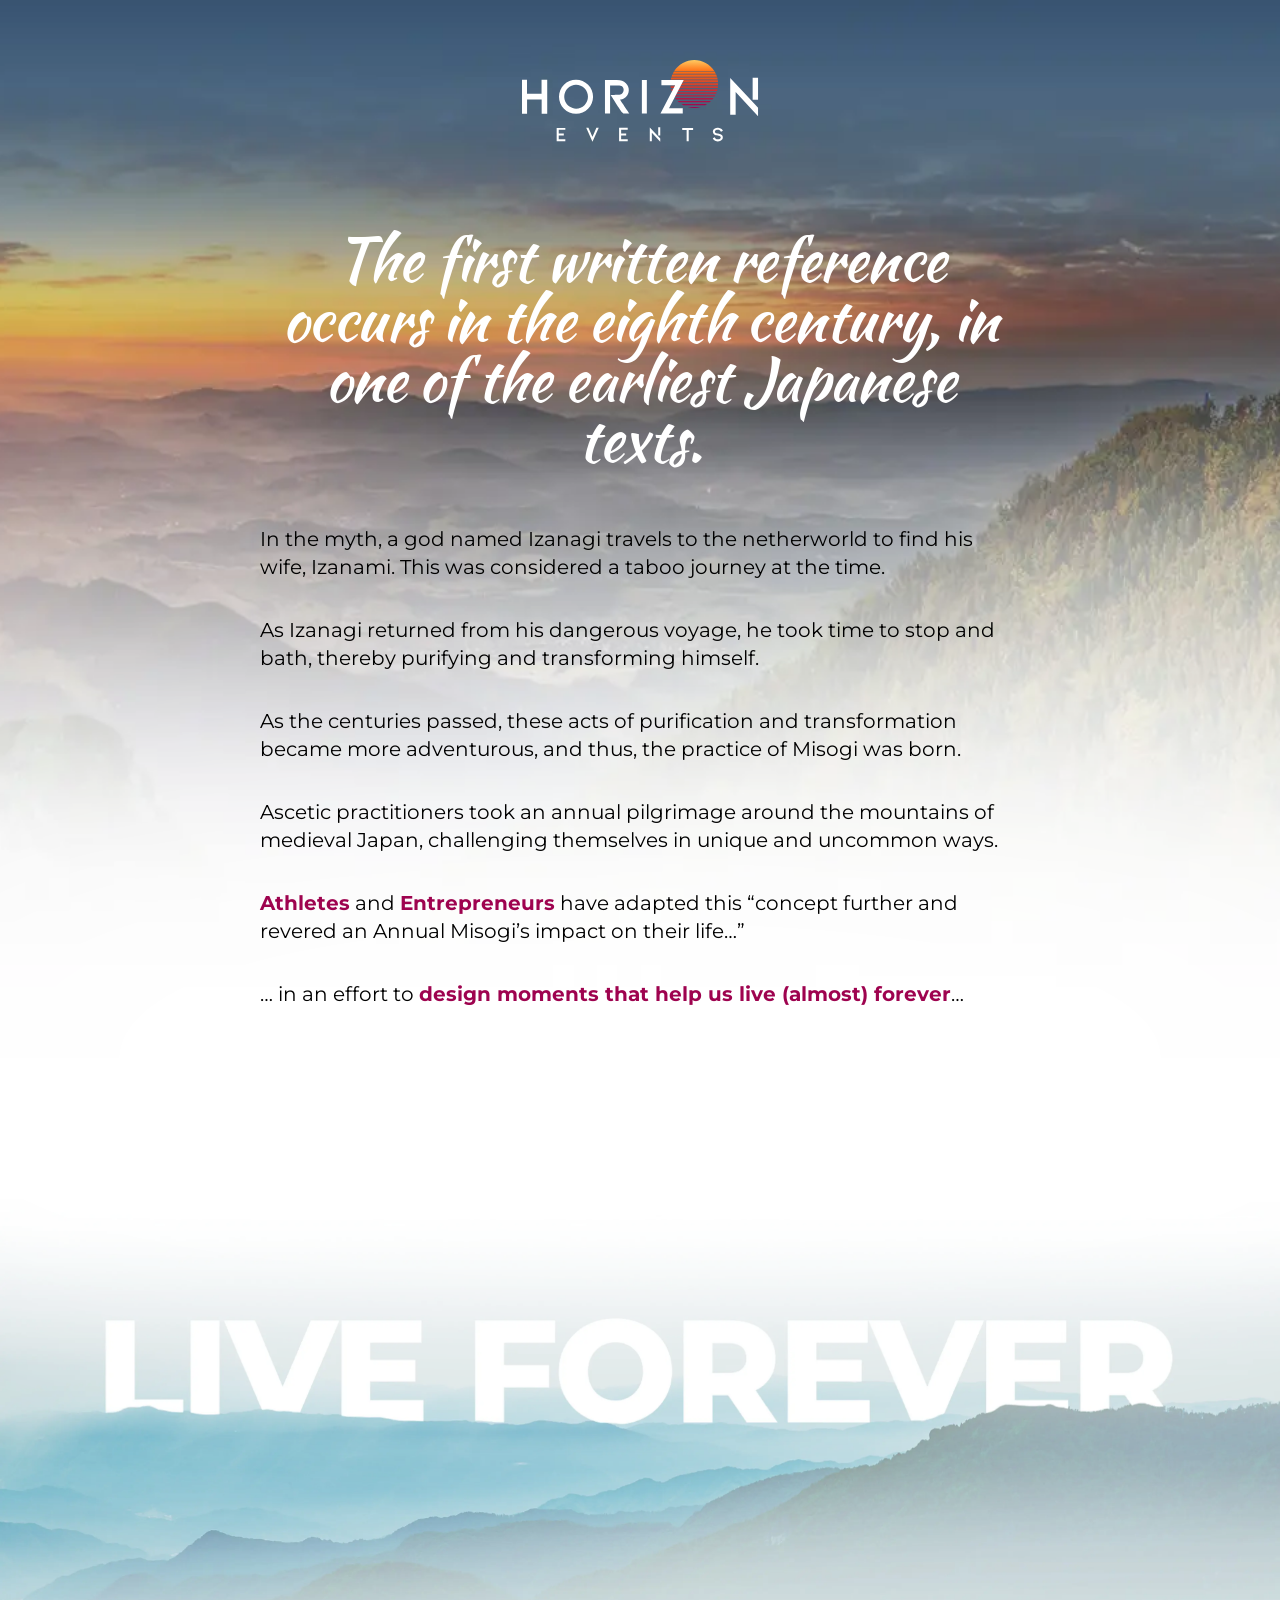
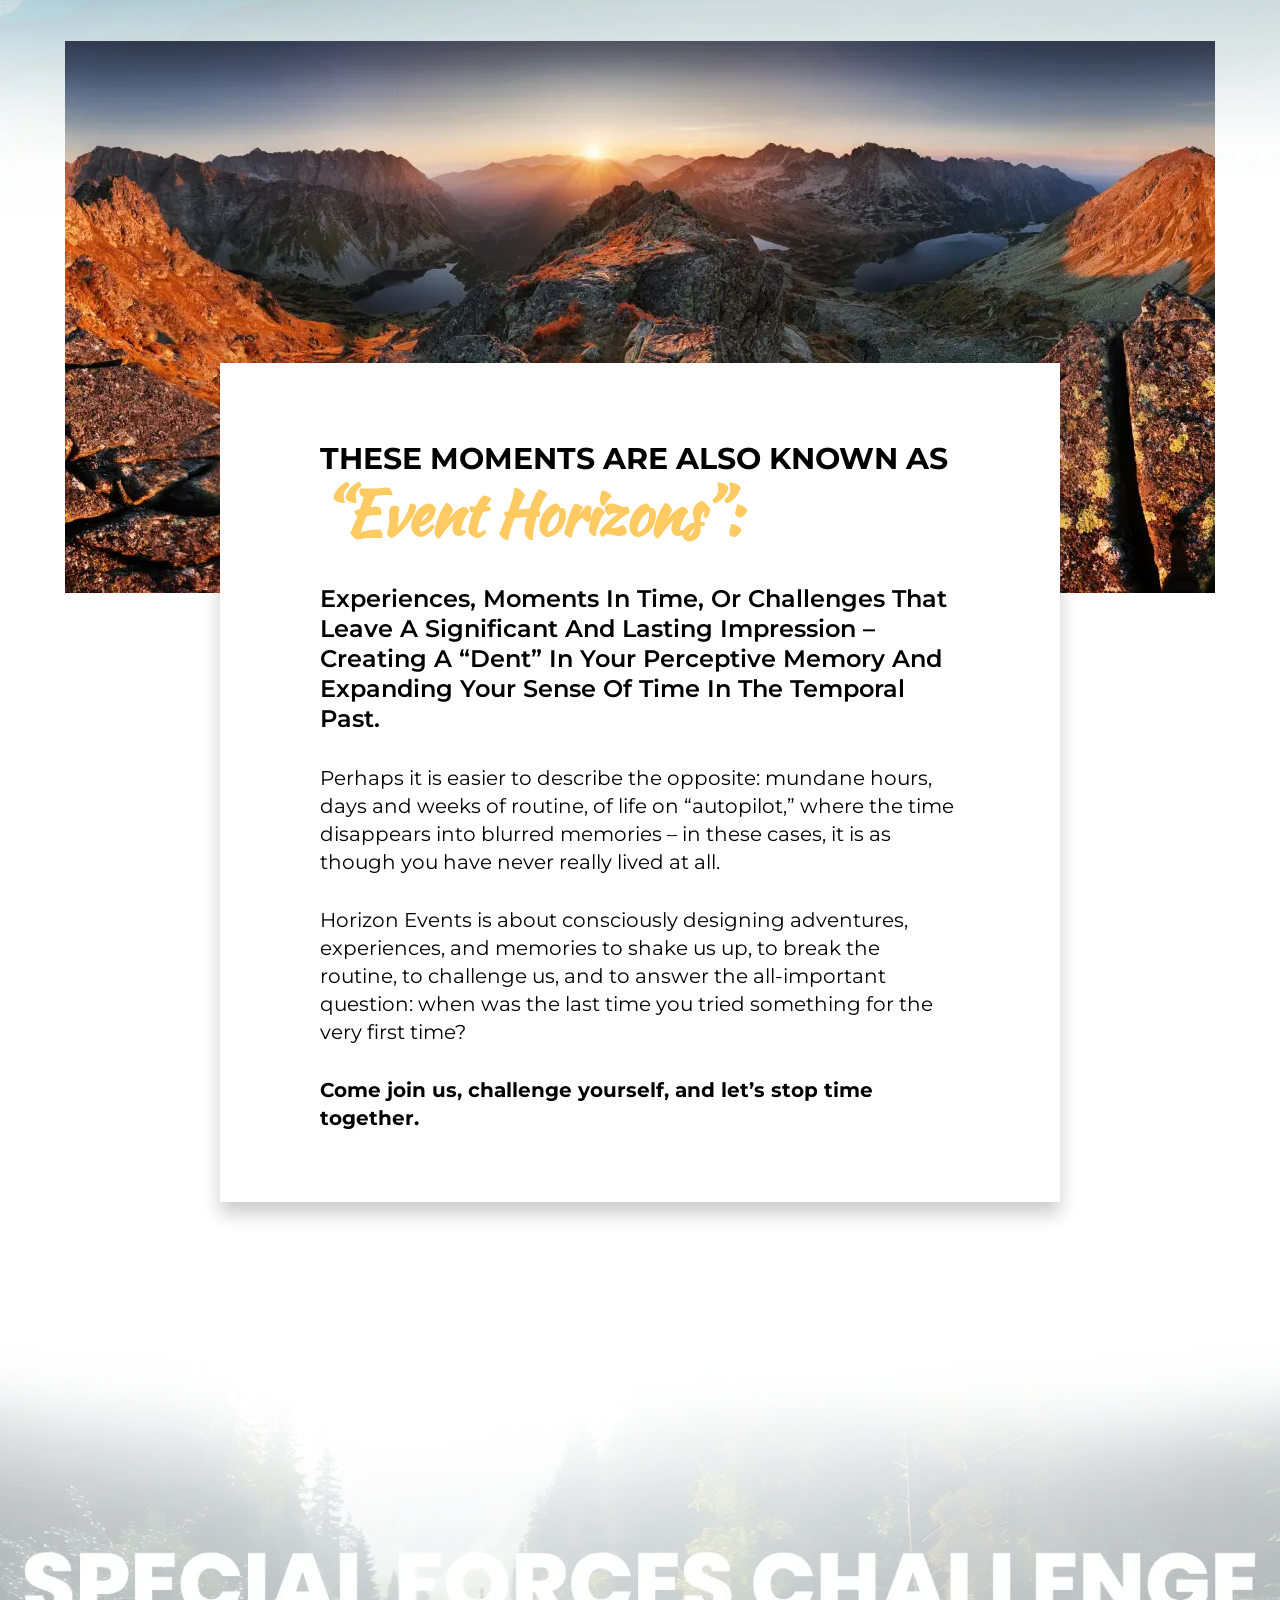
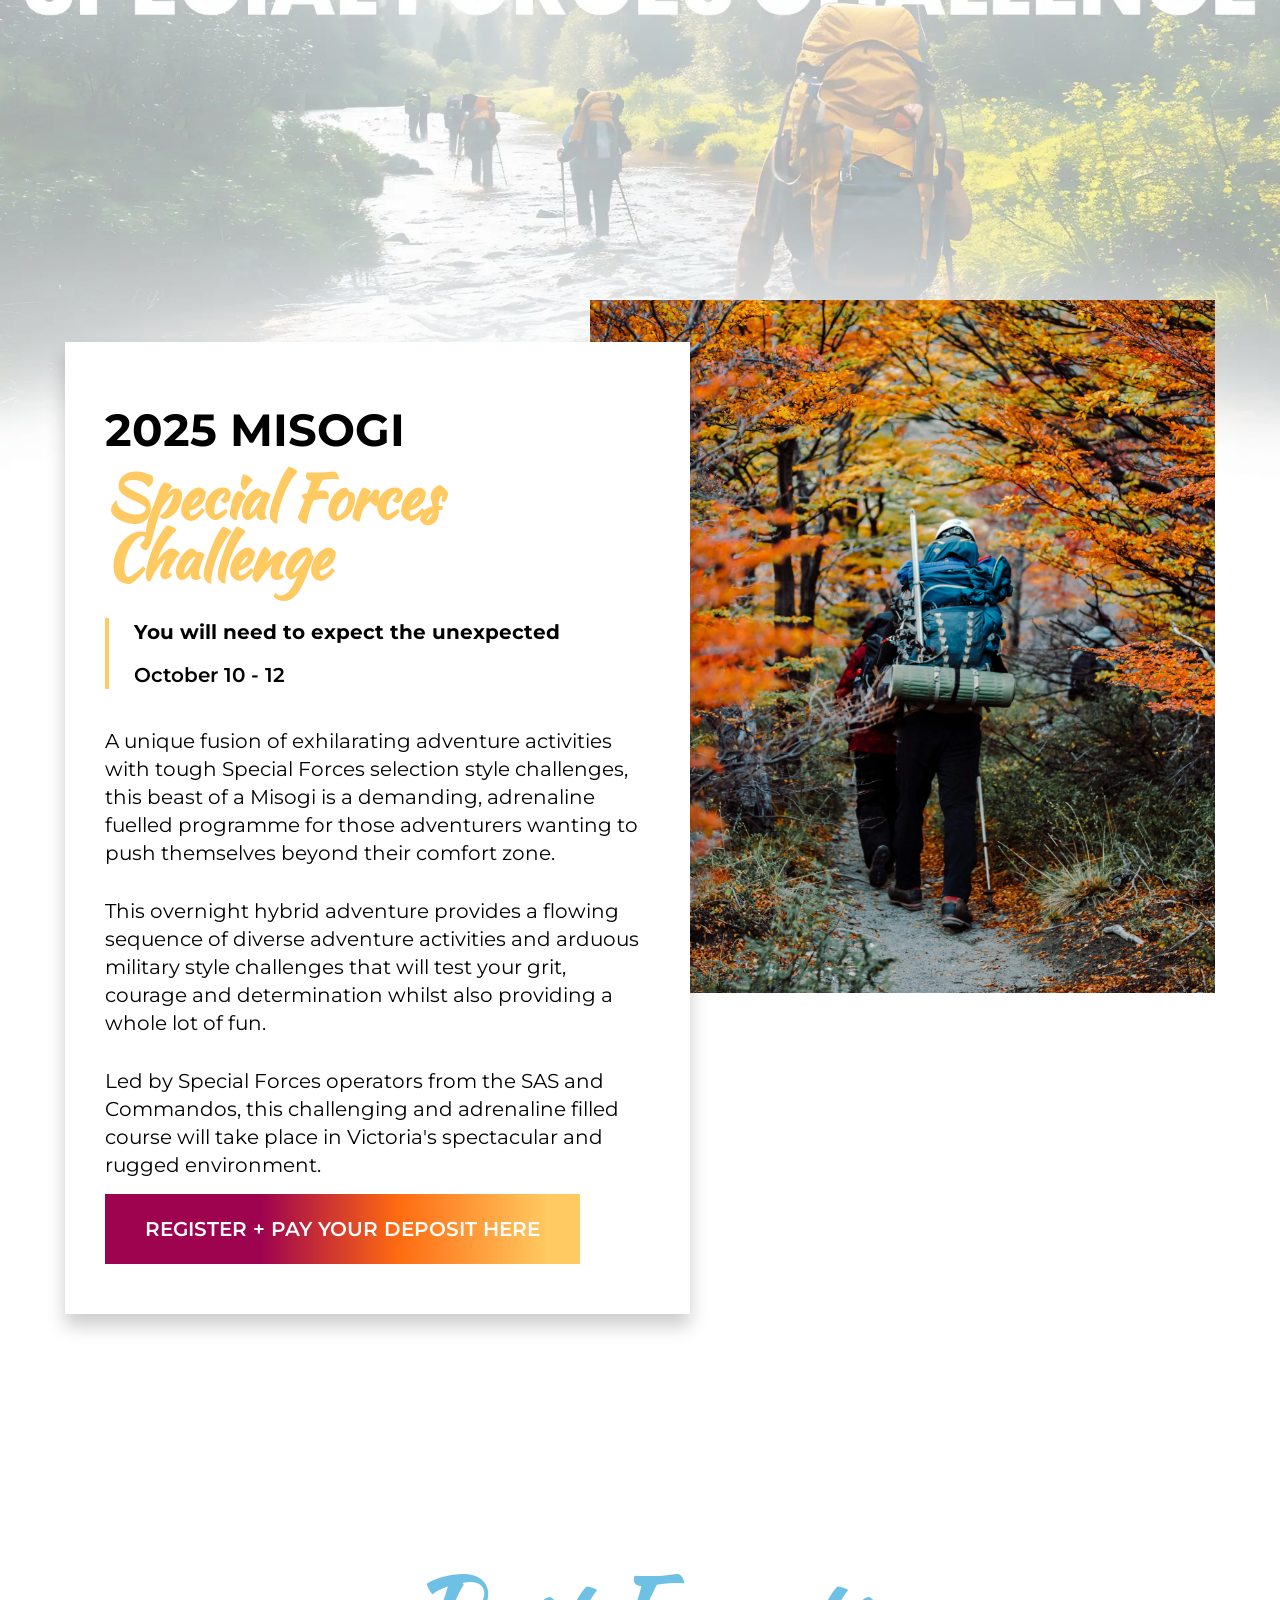
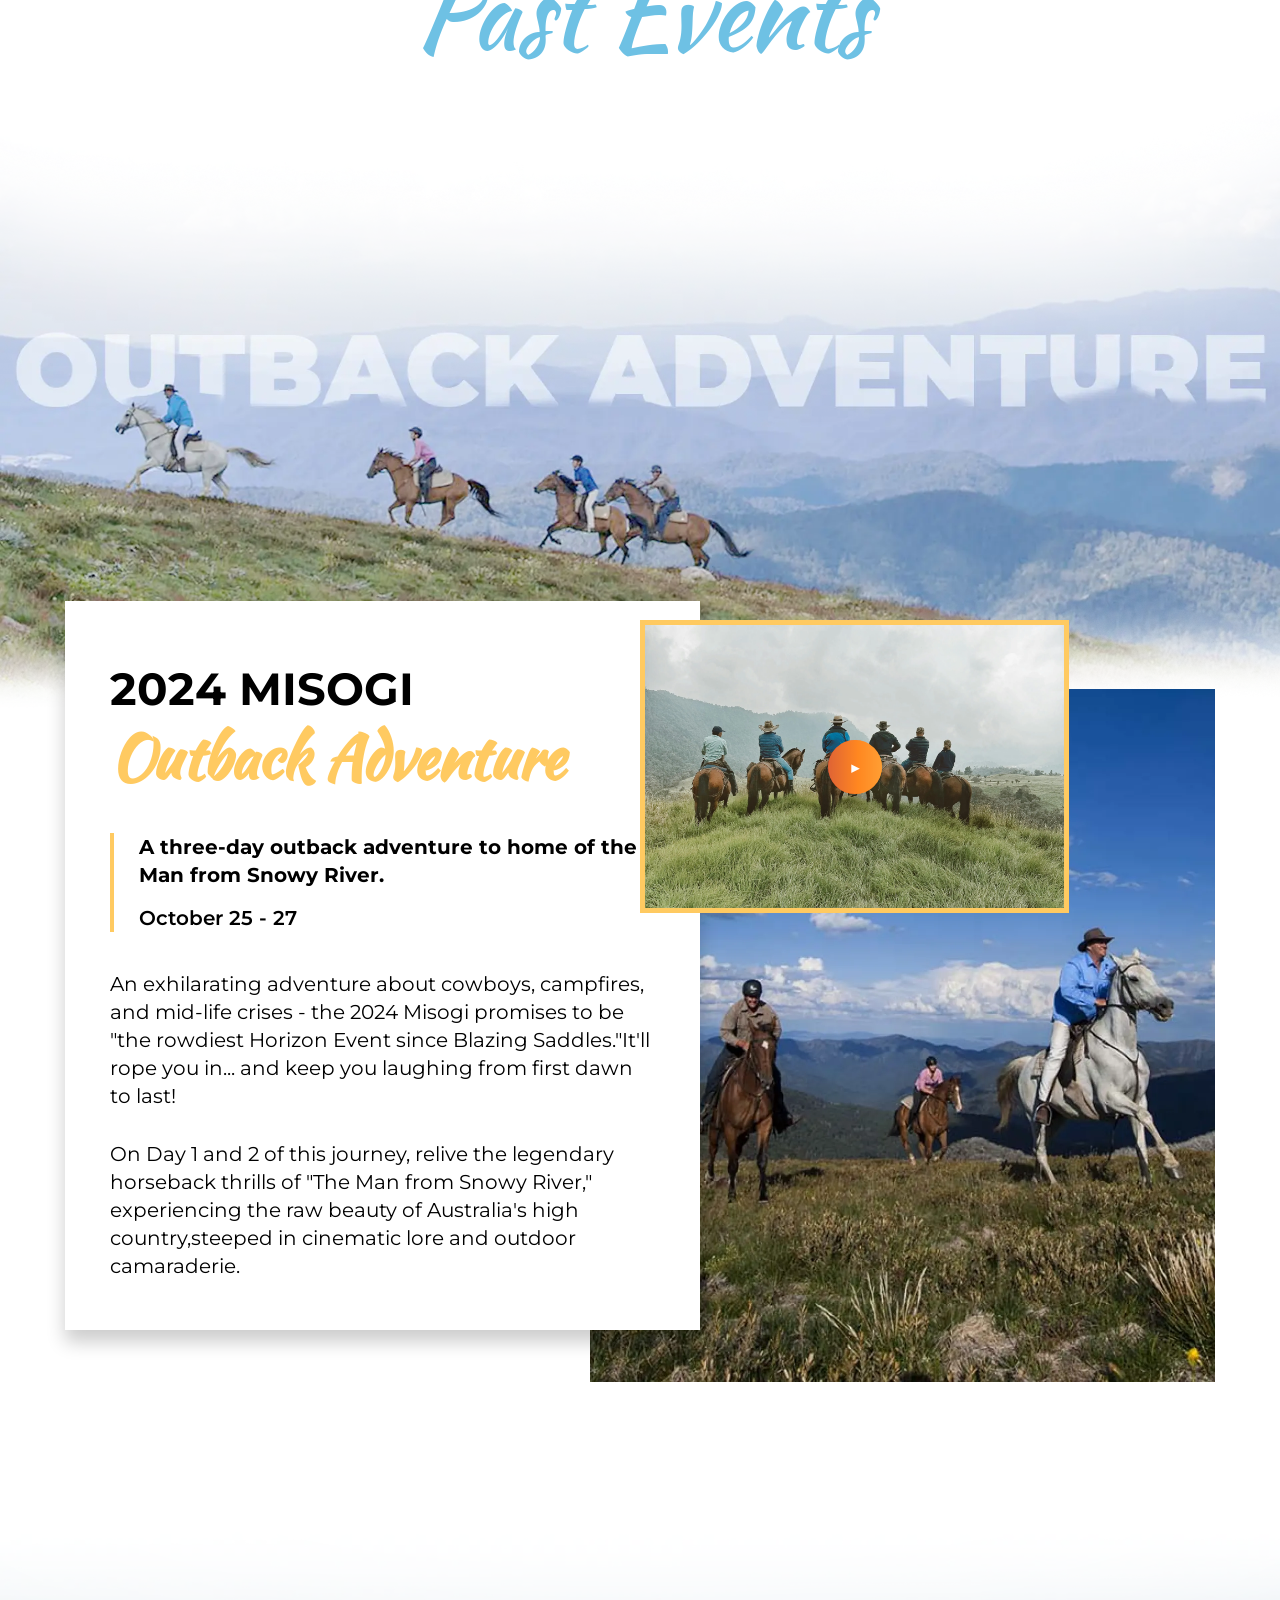
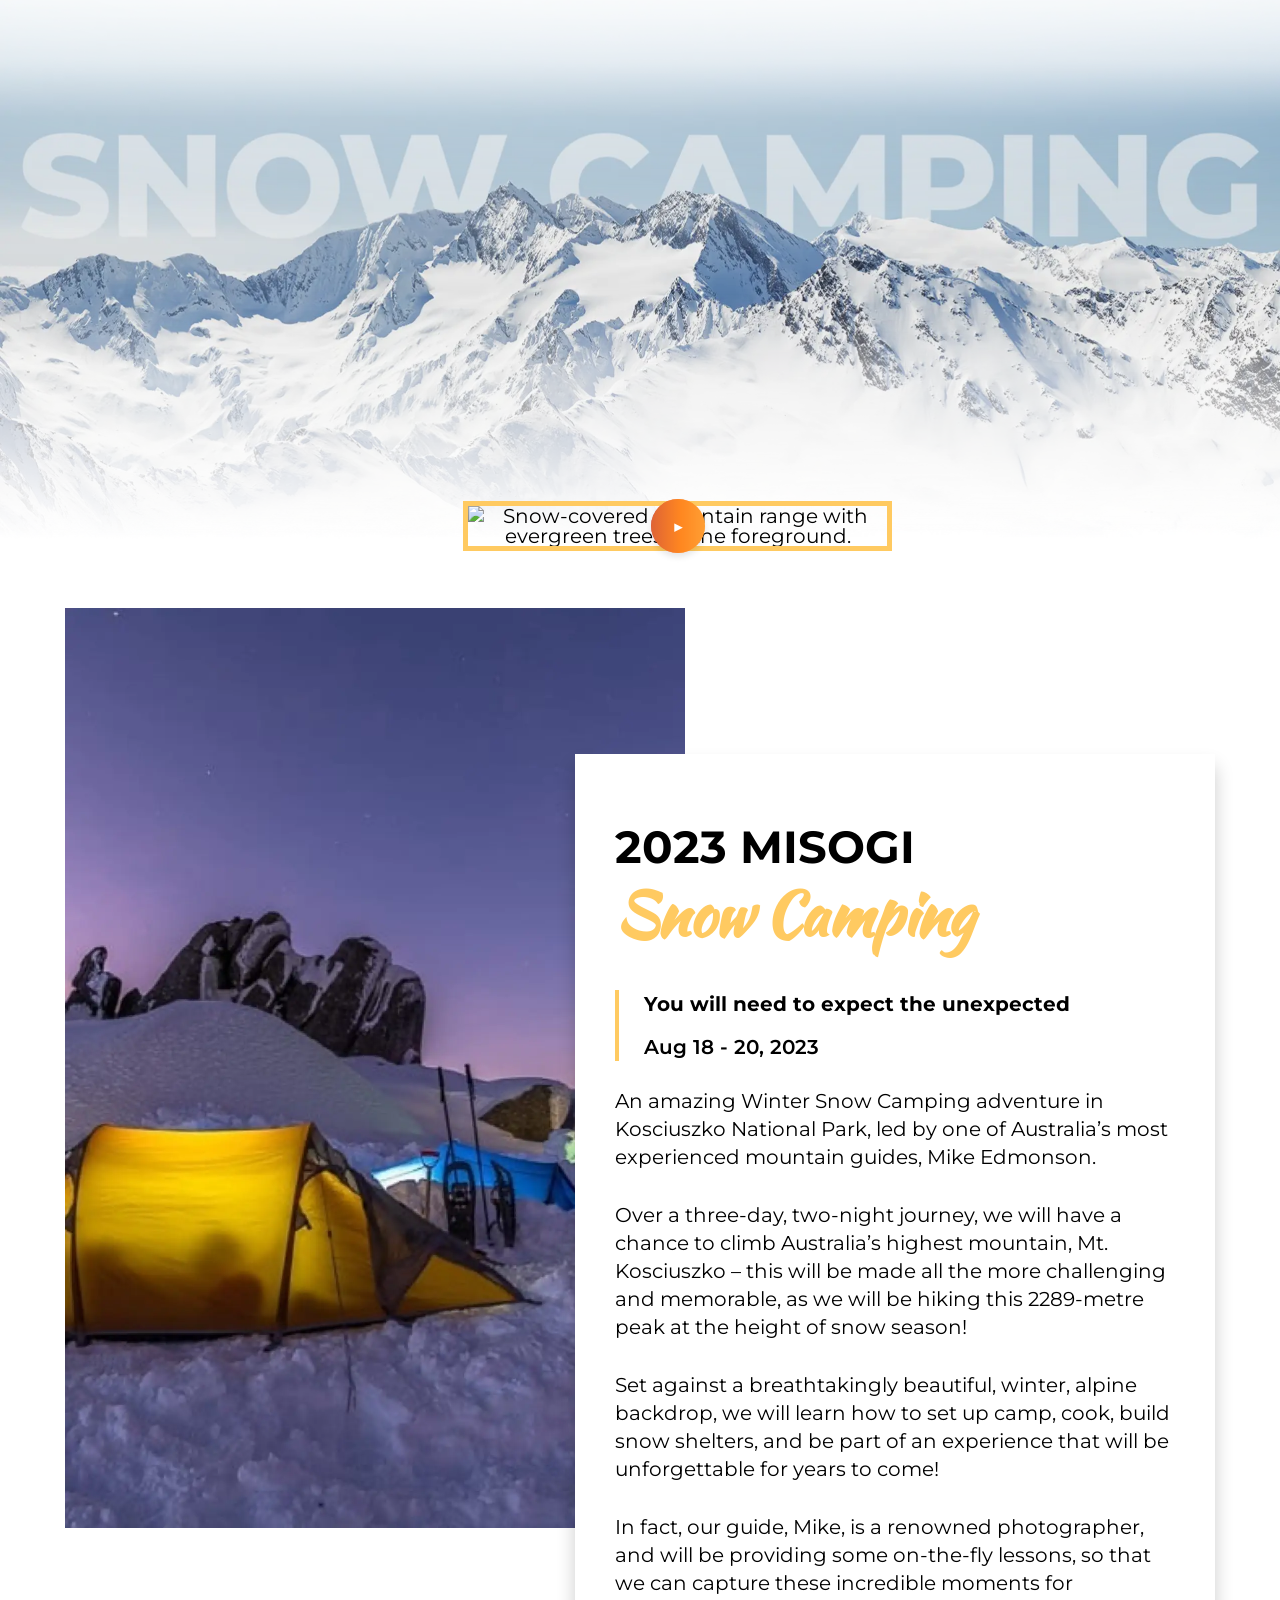
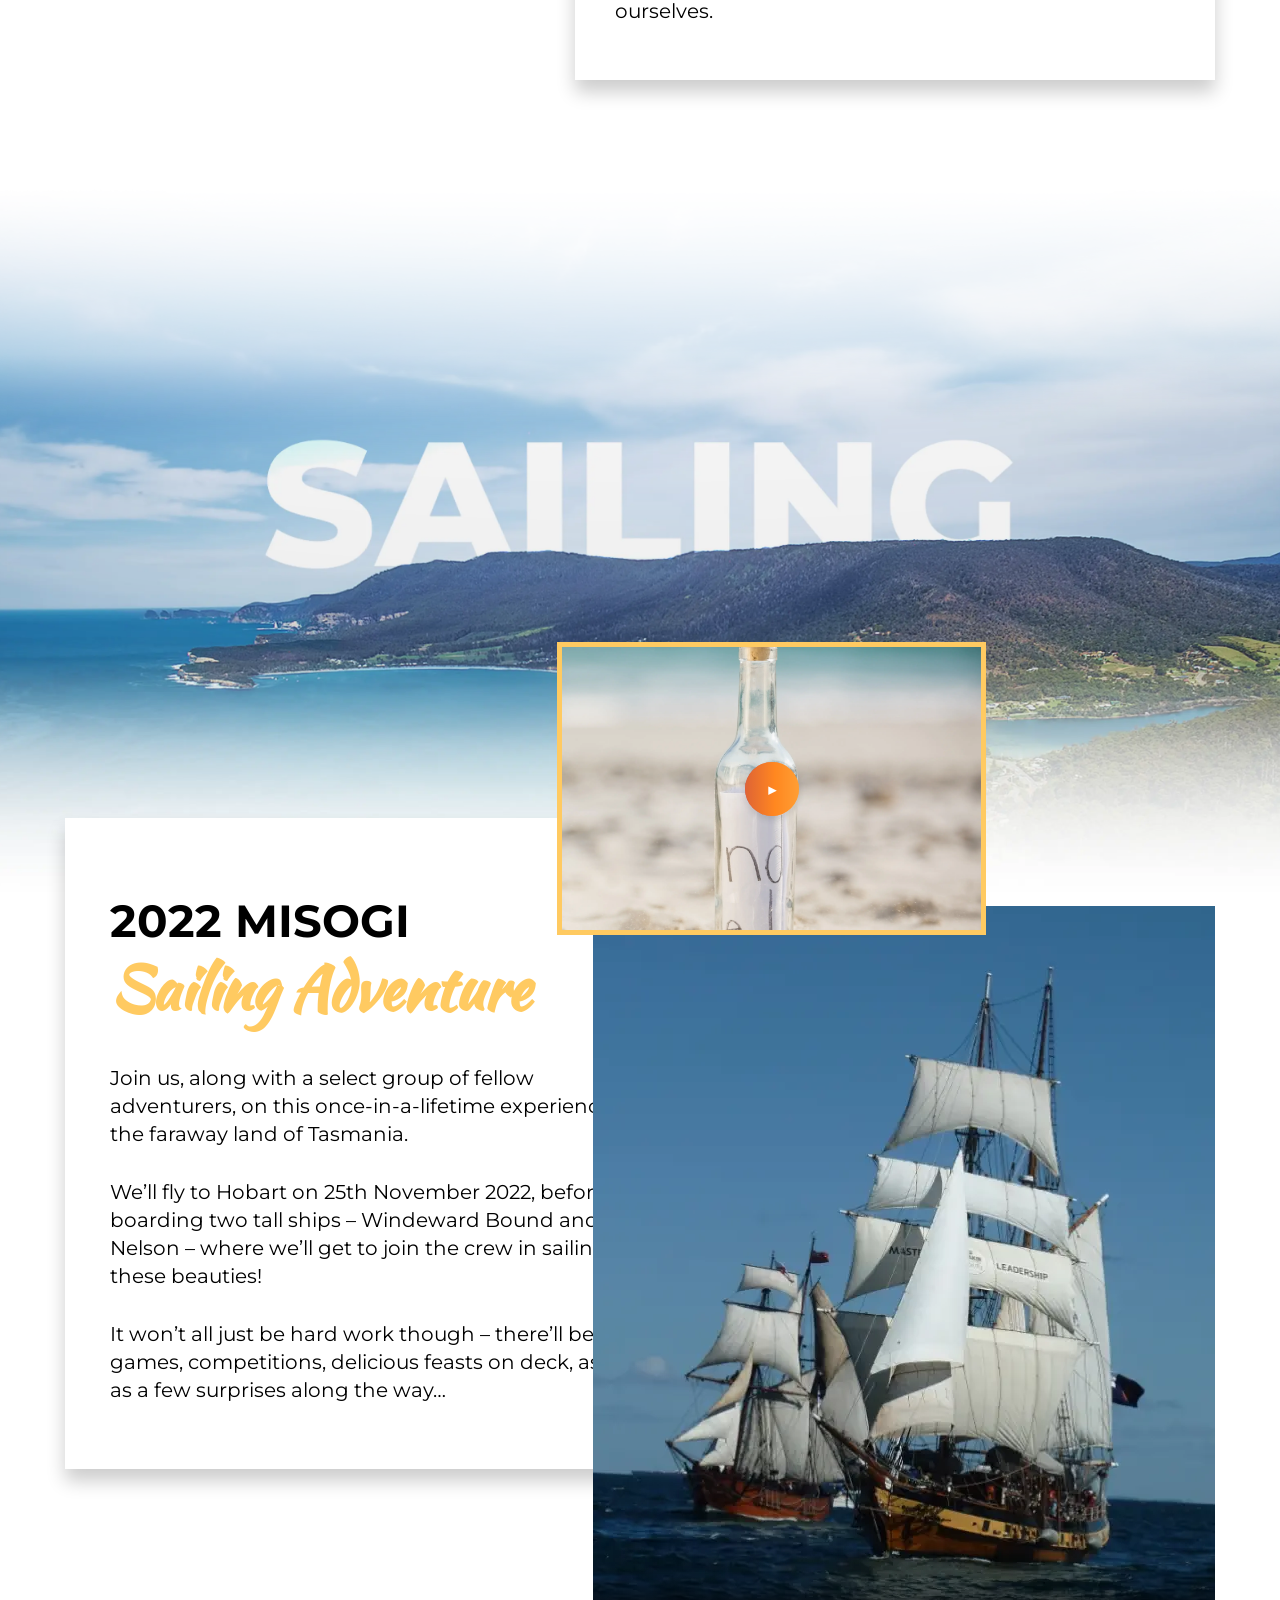
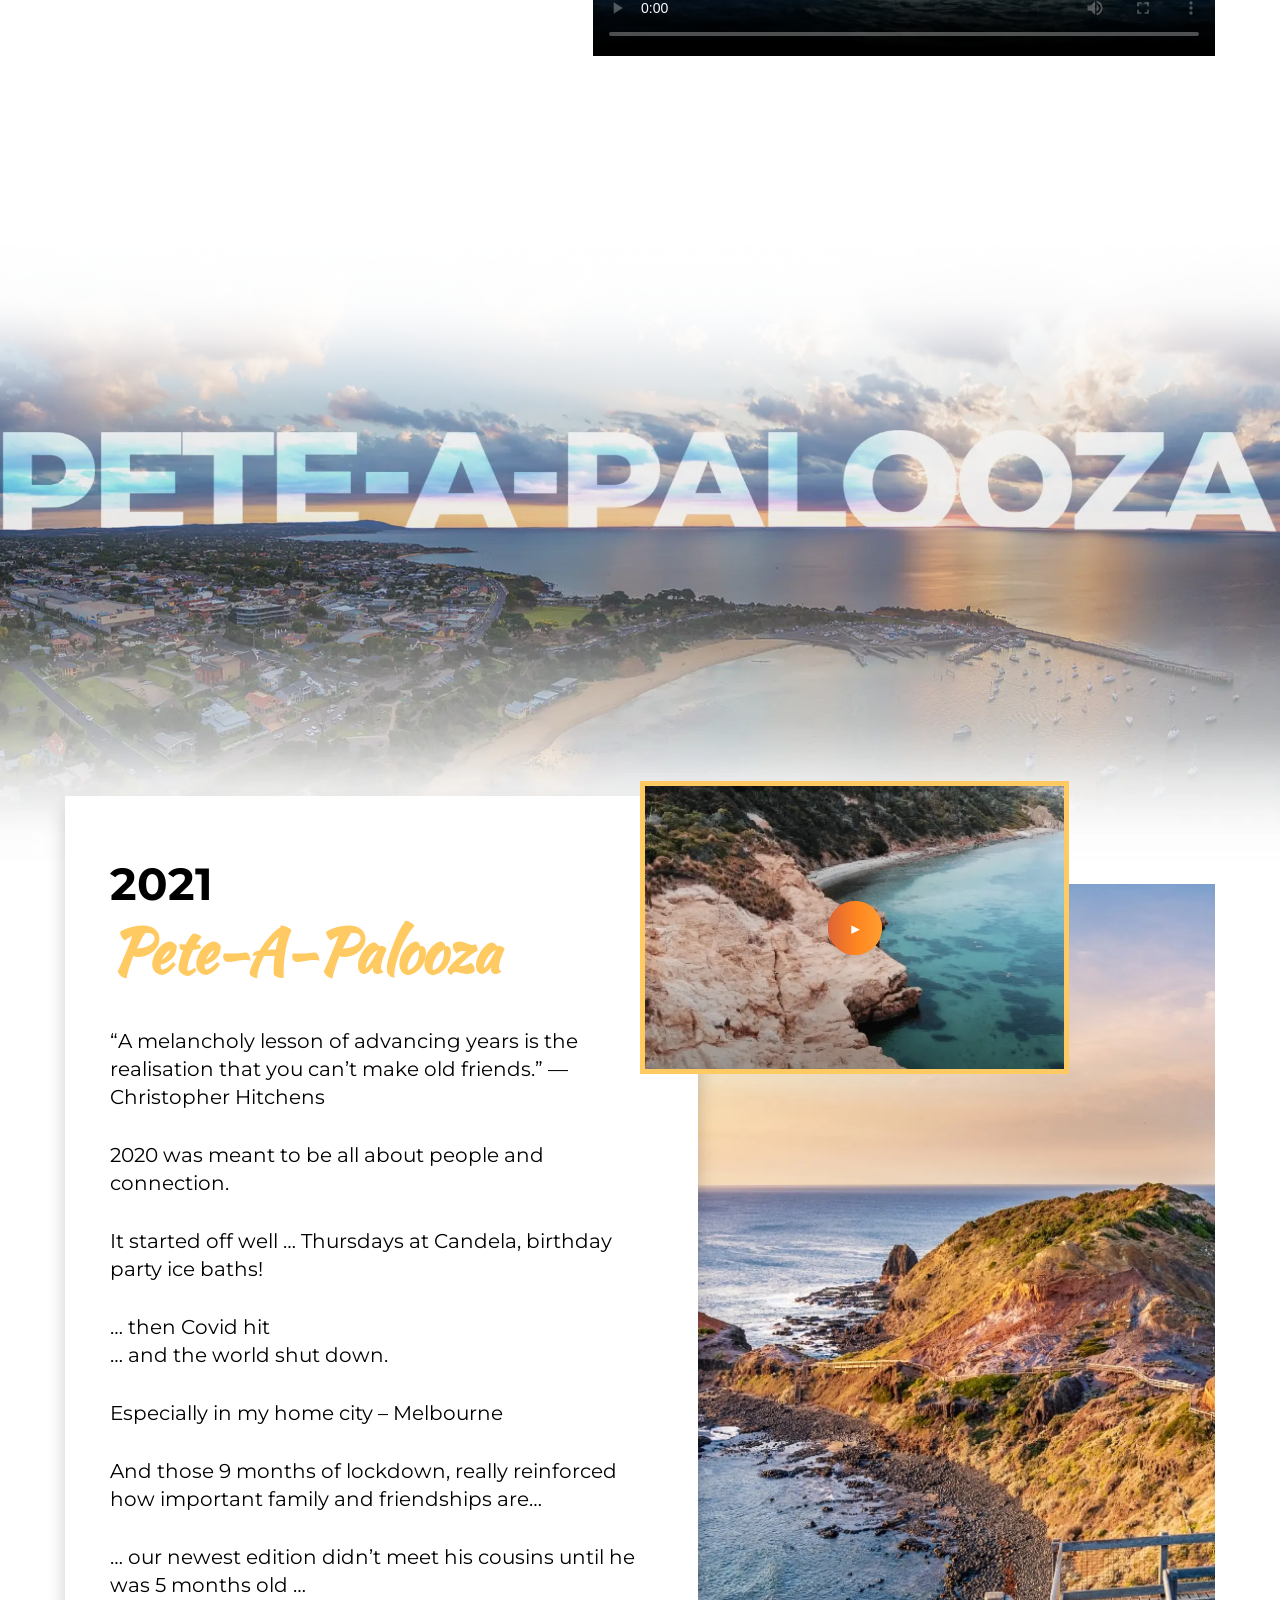
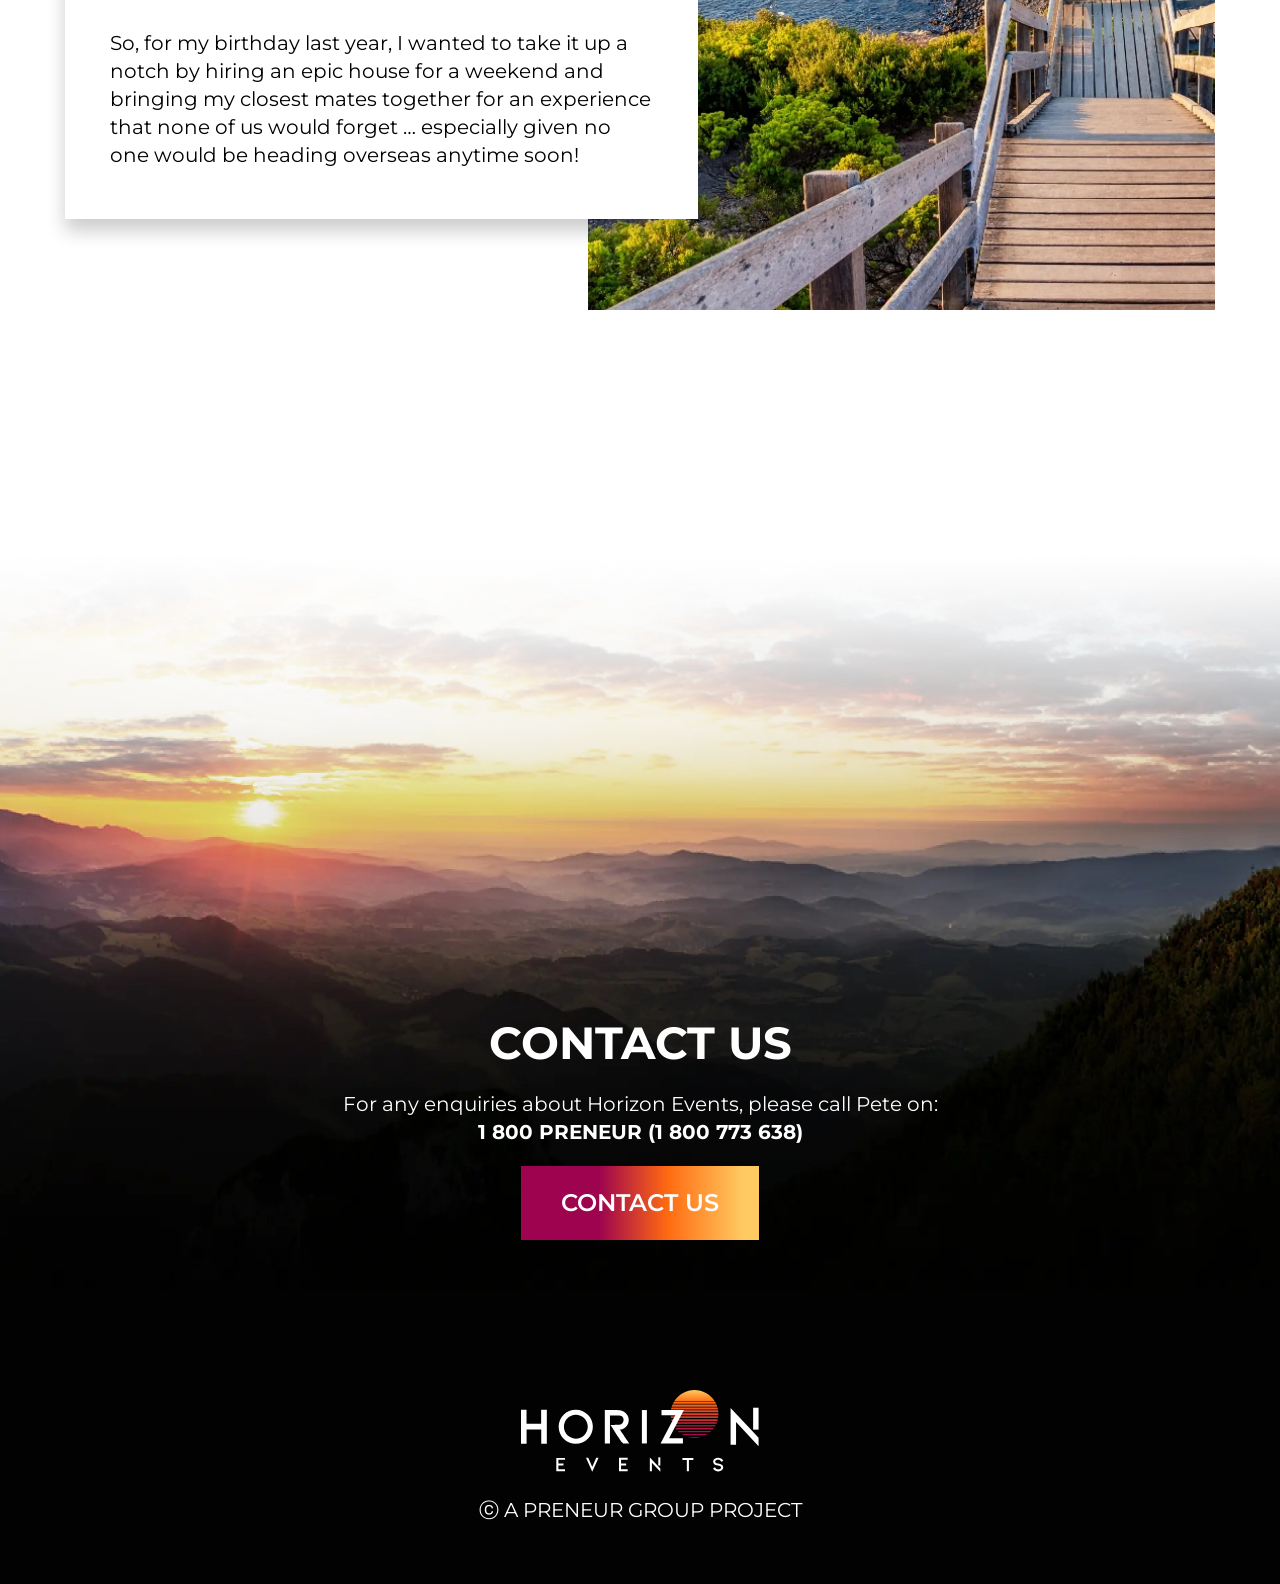
==== index.html @ 4ab5a7ee "Add files via upload" ====
<!DOCTYPE html>
<html lang="en">

<head>
	<title>Horizon Events | Preneur Group</title>
	<meta charset="UTF-8">
	<meta name="format-detection" content="telephone=no">
	<link rel="stylesheet" href="css/style.min.css?_v=20250105155809">
	<meta property="og:title" content="Horizon Events | Preneur Group">
	<meta property="og:description" content="Horizon Events | Preneur Group">
	<!-- <meta property="og:image" content="https://example.com/path-to-image.webp"> -->
	<!-- <meta property="og:url" content="https://example.com"> -->
	<meta property="og:type" content="website">
	<meta name="viewport" content="width=device-width, initial-scale=1.0">
</head>

<body>
	<div class="wrapper">
		<header class="header">
			<div class="header__container">
				<a href="#" class="header__logo logo" aria-label="Company Logotype"><img src="img/logo.svg" alt="Logo of Horizon Events featuring a modern design, symbolizing innovation and connection in event management.
"></a>
			</div>
		</header>
		<div id="video" aria-hidden="true" class="popup">
			<div class="popup__wrapper">
				<div class="popup__content">
					<button data-close type="button" class="popup__close">
						<svg width="23" height="23" viewBox="0 0 23 23" fill="none" xmlns="http://www.w3.org/2000/svg">
							<path opacity="0.850056" d="M1.73333 1.48883L21.5469 21.0288" stroke="#979797" stroke-linecap="square" />
							<path opacity="0.850056" d="M21.2667 1.48883L1.45309 21.0288" stroke="#979797" stroke-linecap="square" />
						</svg>
					</button>
					<div data-youtube-place class="popup__text">
					</div>
				</div>
			</div>
		</div>
		<main class="page">
			<section class="page__hero hero">
				<div class="hero__container">
					<h1 class="hero__title">The first written reference occurs in the eighth century, in one of the earliest Japanese texts.</h1>
					<div class="hero__text">
						<p>In the myth, a god named Izanagi travels to the netherworld to find his wife, Izanami. This was considered a taboo journey at the time.</p>
						<p>As Izanagi returned from his dangerous voyage, he took time to stop and bath, thereby purifying and transforming himself.</p>
						<p>As the centuries passed, these acts of purification and transformation became more adventurous, and thus, the practice of Misogi was born.</p>
						<p>Ascetic practitioners took an annual pilgrimage around the mountains of medieval Japan, challenging themselves in unique and uncommon ways.</p>
						<p><a href="https://www.outsideonline.com/health/training-performance/one-day-year-fitness-plan/" target="_blank">Athletes</a> and <a href="https://www.tiktok.com/@jesseitzler/video/6914006934198783237" target="_blank">Entrepreneurs</a> have adapted this “concept further and revered an Annual Misogi’s impact on their life…”</p>
						<p>… in an effort to <a href="https://www.youtube.com/watch?v=kNhyOYv2ejw" target="_blank">design moments that help us live (almost) forever</a>…</p>
					</div>
				</div>
			</section>
			<section class="page__live-forever live-forever">
				<div class="live-forever__bg">
					<img src="img/live_forever/live_forever_bg.webp" alt="An artistic representation, symbolizing eternal life and timelessness.">
				</div>
				<div class="live-forever__container">
					<div class="live-forever__img">
						<img src="img/live_forever/live_forever_img.webp" alt="A panoramic view of the sun rising over majestic mountains, casting warm hues across the landscape.">
					</div>
					<div class="live-forever__content">
						<h2 class="live-forever__title title">These moments are also known as <span>“Event Horizons”:</span></h2>
						<h3 class="live-forever__subtitle subtitle">Experiences, Moments In Time, Or Challenges That Leave A Significant And Lasting Impression – Creating A “Dent” In Your Perceptive Memory And Expanding Your Sense Of Time In The Temporal Past. </h3>
						<div class="live-forever__text text">
							<p>Perhaps it is easier to describe the opposite: mundane hours, days and weeks of routine, of life on “autopilot,” where the time disappears into blurred memories – in these cases, it is as though you have never really lived at all.</p>
							<p>Horizon Events is about consciously designing adventures, experiences, and memories to shake us up, to break the routine, to challenge us, and to answer the all-important question: when was the last time you tried something for the very first time?</p>
							<p><strong>Come join us, challenge yourself, and let’s stop time together.</strong></p>
						</div>
					</div>
				</div>
			</section>
			<section class="page__forces-challenge forces-challenge">
				<div class="forces-challenge__bg">
					<img src="img/forces/forces_challenge_bg.webp" alt="A group of special forces soldiers engaged in a challenging training exercise.">
				</div>
				<div class="forces-challenge__container">
					<div class="forces-challenge__content">
						<h2 class="forces-challenge__title title title--big">2025 Misogi <span>Special Forces Challenge</span></h2>
						<div class="forces-challenge__info event-info">
							<div class="event-info__title"><strong>You will need to expect the unexpected</strong></div>
							<div class="event-info__data"><time datetime="2025-10-10">October 10 </time> - <time datetime="2025-10-12">12</time></div>
						</div>
						<div class="forces-challenge__text text">
							<p>A unique fusion of exhilarating adventure activities with tough Special Forces selection style challenges, this beast of a Misogi is a demanding, adrenaline fuelled programme for those adventurers wanting to push themselves beyond their comfort zone.</p>
							<p>This overnight hybrid adventure provides a flowing sequence of diverse adventure activities and arduous military style challenges that will test your grit, courage and determination whilst also providing a whole lot of fun.</p>
							<p>Led by Special Forces operators from the SAS and Commandos, this challenging and adrenaline filled course will take place in Victoria's spectacular and rugged environment.</p>
						</div>
						<a href="#" class="forces-challenge__button button">REGISTER + PAY YOUR DEPOSIT HERE</a>
					</div>
					<div class="forces-challenge__img">
						<img src="img/forces/forces_challenge_image.webp" alt="People stroll through a lush forest, each carrying a backpack.">
					</div>
				</div>
			</section>
			<h2 class="past-events-title">Past Events</h2>
			<section class="page__outback-adventure outback-adventure">
				<div class="outback-adventure__bg">
					<img src="img/outback/outback_adventure_bg.webp" alt="A breathtaking outback landscape showcasing rugged terrain.">
				</div>
				<div class="outback-adventure__container">
					<div class="outback-adventure__content">
						<div class="outback-adventure__title-body body-title">
							<h2 class="title title--big">2024 Misogi <span>Outback Adventure</span></h2>
						</div>
						<div class="outback-adventure__info event-info">
							<div class="event-info__title"><strong>A three-day outback adventure to home of the Man from Snowy River.</strong></div>
							<div class="event-info__data"><time datetime="2025-10-25">October 25</time> - <time datetime="2025-10-27">27</time></div>
						</div>
						<div class="outback-adventure__text text">
							<p>An exhilarating adventure about cowboys, campfires, and mid-life crises - the 2024 Misogi promises to be "the rowdiest Horizon Event since Blazing Saddles."It'll rope you in... and keep you laughing from first dawn to last!</p>
							<p>On Day 1 and 2 of this journey, relive the legendary horseback thrills of "The Man from Snowy River," experiencing the raw beauty of Australia's high country,steeped in cinematic lore and outdoor camaraderie.</p>
						</div>
					</div>
					<div class="outback-adventure__img">
						<img src="img/outback/outback_adventure_img.webp" alt="A rider on horseback traverses a scenic mountain trail.">
					</div>
					<button type="button" data-da=".outback-adventure__title-body,992.98" class="outback-adventure__video video-external" data-popup="#video" data-popup-youtube="aBuutuQ5kZ0" aria-label="Link to YouTube video">
						<img src="img/outback/outback_adventure_video_preview.webp" alt="Several people on horseback traverse a lush, green hill, embracing the beauty of nature in their ride.">
						<span class="play-button">
							<span class="waves"></span>
							<span class="waves"></span>
							<span class="waves"></span>
							<span class="icon">▶</span>
						</span>
					</button>
				</div>
			</section>
			<section class="page__snow-camping snow-camping">
				<div class="snow-camping__bg">
					<img src="img/snow_camping/snow_camping_bg.webp" alt="A serene scene of snow camping.">
				</div>
				<div class="snow-camping__container">
					<div class="snow-camping__img">
						<img src="img/snow_camping/snow_camping_img.webp" alt="A cluster of tents arranged on a snowy landscape.">
					</div>
					<div class="snow-camping__content">
						<div class="snow-camping__title-body body-title">
							<h2 class="title title--big">2023 MISOGI <span>Snow Camping</span></h2>
						</div>
						<div class="snow-camping__info event-info">
							<div class="event-info__title"><strong>You will need to expect the unexpected</strong></div>
							<div class="event-info__data"><time datetime="2023-08-18">Aug 18 </time> - <time datetime="2023-08-20">20, 2023</time></div>
						</div>
						<div class="snow-camping__text text">
							<p>An amazing Winter Snow Camping adventure in Kosciuszko National Park, led by one of Australia’s most experienced mountain guides, Mike Edmonson.</p>
							<p>Over a three-day, two-night journey, we will have a chance to climb Australia’s highest mountain, Mt. Kosciuszko – this will be made all the more challenging and memorable, as we will be hiking this 2289-metre peak at the height of snow season!</p>
							<p>Set against a breathtakingly beautiful, winter, alpine backdrop, we will learn how to set up camp, cook, build snow shelters, and be part of an experience that will be unforgettable for years to come!</p>
							<p>In fact, our guide, Mike, is a renowned photographer, and will be providing some on-the-fly lessons, so that we can capture these incredible moments for ourselves.</p>
						</div>
					</div>
					<button type="button" data-da=".snow-camping__title-body,992.98" class="snow-camping__video video-external" data-popup="#video" data-popup-youtube="WwSt7zbmkQg" aria-label="Linl to YouTube video">
						<img src="img/snow_camping/video_preview_img.webp" alt="Snow-covered mountain range with evergreen trees in the foreground.">
						<span class="play-button">
							<span class="waves"></span>
							<span class="waves"></span>
							<span class="waves"></span>
							<span class="icon">▶</span>
						</span>
					</button>
				</div>
			</section>
			<section class="page__sailing sailing">
				<div class="sailing__bg">
					<img src="img/sailing/sailing_bg.webp" alt="Coastal landscape with a serene bay, lush green hills, and the word 'SAILING' overlaid on the sky.">
				</div>
				<div class="sailing__container">
					<div class="sailing__content">
						<div class="sailing__title-body body-title">
							<h2 class="title title--big">2022 Misogi <span>Sailing Adventure</span></h2>
						</div>
						<div class="sailing__text text">
							<p>Join us, along with a select group of fellow adventurers, on this once-in-a-lifetime experience in the faraway land of Tasmania.</p>
							<p>We’ll fly to Hobart on 25th November 2022, before boarding two tall ships – Windeward Bound and Lady Nelson – where we’ll get to join the crew in sailing these beauties!</p>
							<p>It won’t all just be hard work though – there’ll be games, competitions, delicious feasts on deck, as well as a few surprises along the way…</p>
						</div>
					</div>
					<div class="sailing__inner-video">
						<video src="img/sailing/sailing_adventure_video.mp4" poster="img/sailing/sailing_img.webp" controls></video>
					</div>
					<button type="button" data-da=".sailing__title-body,992.98" class="sailing__video video-external" data-popup="#video" data-popup-youtube="iDP5u9n11xA" aria-label="Linl to YouTube video">
						<img src="img/sailing/sailing_video_preview.webp" alt="A message in a bottle rests on the sandy beach.">
						<span class="play-button">
							<span class="waves"></span>
							<span class="waves"></span>
							<span class="waves"></span>
							<span class="icon">▶</span>
						</span>
					</button>
				</div>
			</section>
			<section class="page__pete-palooza pete-palooza">
				<div class="pete-palooza__bg">
					<img src="img/pete/pete_palooza_bg.webp" alt="Panoramic view of a coastal town at sunset with a harbor full of boats, overlaid with the text 'PETE-A-PALOOZA'">
				</div>
				<div class="pete-palooza__container">
					<div class="pete-palooza__content">
						<div class="pete-palooza__title-body body-title">
							<h2 class="title title--big">2021<span>Pete-A-Palooza</span></h2>
						</div>
						<div class="pete-palooza__text text">
							<p><q>A melancholy lesson of advancing years is the realisation that you can’t make old friends.</q> ― Christopher Hitchens</p>
							<p>2020 was meant to be all about people and connection.</p>
							<p>It started off well … Thursdays at Candela, birthday party ice baths!</p>
							<p>… then Covid hit <br> … and the world shut down.</p>
							<p>Especially in my home city – Melbourne</p>
							<p>And those 9 months of lockdown, really reinforced how important family and friendships are…</p>
							<p>… our newest edition didn’t meet his cousins until he was 5 months old …</p>
							<p>So, for my birthday last year, I wanted to take it up a notch by hiring an epic house for a weekend and bringing my closest mates together for an experience that none of us would forget … especially given no one would be heading overseas anytime soon!</p>
						</div>
					</div>
					<div class="pete-palooza__image">
						<img src="img/pete/pete_palooza_img.webp" alt="A serene wooden walkway extends towards the ocean.">
					</div>
					<button type="button" data-da=".pete-palooza__title-body,992.98" class="pete-palooza__video video-external" data-popup="#video" data-popup-youtube="aBuutuQ5kZ0" aria-label="Link to YouTube video">
						<img src="img/pete/pete_palooza_video_preview.webp" alt="A stunning view of beaches, showcasing crystal-clear waters.">
						<span class="play-button">
							<span class="waves"></span>
							<span class="waves"></span>
							<span class="waves"></span>
							<span class="icon">▶</span>
						</span>
					</button>
				</div>
			</section>
			<section class="page__contact-us contact-us">
				<div class="contact-us__container">
					<h2 class="contact-us__title">CONTACT US</h2>
					<div class="contact-us__text">
						<p>For any enquiries about Horizon Events, please call Pete on: <a href="tel:1800773638">1 800 PRENEUR (1 800 773 638)</a></p>
					</div>
					<a href="#" class="contact-us__button button">CONTACT US</a>
				</div>
			</section>
		</main>
		<footer class="footer">
			<div class="footer__container">
				<a href="#" class="footer__logo logo"><img src="img/logo.svg" alt="Companu logo"></a>
				<div class="footer__copy">ⓒ A PRENEUR GROUP PROJECT</div>
			</div>
		</footer>
	</div>
	<script src="js/app.min.js?_v=20250105155809"></script>
</body>

</html>
---- css/style.min.css ----
@import url(https://fonts.googleapis.com/css?family=Montserrat:regular,600,700&display=swap);@import url(https://fonts.googleapis.com/css?family=Kaushan+Script:regular&display=swap);*{padding:0;margin:0;border:0}*,*::after,*::before{box-sizing:border-box}*::after,*::before{display:inline-block}body,html{height:100%;min-width:320px}body{color:#000;line-height:1;font-family:Montserrat,sans-serif;font-size:1.25rem;-ms-text-size-adjust:100%;-moz-text-size-adjust:100%;-webkit-text-size-adjust:100%;-webkit-font-smoothing:antialiased;-moz-osx-font-smoothing:grayscale}button,input,textarea{font-family:Montserrat,sans-serif;font-size:inherit;line-height:inherit;color:inherit;background-color:rgba(0,0,0,0)}input,textarea{width:100%}label{display:inline-block}button,option,select{cursor:pointer}a{display:inline-block;color:inherit;text-decoration:none}ul li{list-style:none}img{vertical-align:top}h1,h2,h3,h4,h5,h6{font-weight:inherit;font-size:inherit}.lock body{overflow:hidden;touch-action:none;-ms-scroll-chaining:none;overscroll-behavior:none}.wrapper{min-height:100%;display:flex;flex-direction:column;overflow:hidden}@supports (overflow:clip){.wrapper{overflow:clip}}.wrapper>main{flex:1 1 auto}.wrapper>*{min-width:0}[class*=__container]{max-width:73.75rem;margin:0 auto;padding:0 .9375rem}[class*="--gc"]{display:grid;min-width:0;grid-template-columns:.9375rem 1fr minmax(auto,71.875rem) 1fr .9375rem}[class*="--gc"]>*{min-width:0;grid-column:3/4}body::after{content:"";background-color:rgba(0,0,0,.5);position:fixed;width:100%;height:100%;top:0;left:0;opacity:0;transition:opacity .8s ease 0s;pointer-events:none;z-index:149}.popup-show body::after{opacity:1}.popup{position:fixed;top:0;left:0;bottom:0;right:0;padding:30px 10px;transition:visibility .8s ease 0s;visibility:hidden;pointer-events:none}.popup_show{z-index:150;visibility:visible;overflow:auto;pointer-events:auto}.popup_show .popup__content{visibility:visible;-webkit-transform:scale(1);transform:scale(1)}.popup__wrapper{flex-direction:column;min-height:100%;flex:1 1 auto;width:100%;display:flex;justify-content:center;align-items:center}.popup__content{visibility:hidden;-webkit-transform:scale(0);transform:scale(0);transition:-webkit-transform .3s ease 0s;transition:transform .3s ease 0s;transition:transform .3s ease 0s,-webkit-transform .3s ease 0s;background-color:#eee;padding:20px;width:100%;min-height:50vh;max-width:900px;border-radius:20px}.lock .popup__content{visibility:visible}.popup__text iframe{width:100%;min-height:50vh}.ibg{width:100%;height:100%;-o-object-fit:cover;object-fit:cover}.ibg--top{-o-object-position:top;object-position:top}.ibg--bottom{-o-object-position:bottom;object-position:bottom}.ibg--left{-o-object-position:left;object-position:left}.ibg--right{-o-object-position:right;object-position:right}.ibg--contain{-o-object-fit:contain;object-fit:contain}.forces-challenge__bg img,.forces-challenge__img img,.live-forever__img img,.outback-adventure__img img,.pete-palooza__image img,.sailing__bg img,.snow-camping__img img{width:100%;height:100%;-o-object-fit:cover;object-fit:cover}.live-forever__bg img,.outback-adventure__bg img,.pete-palooza__bg img,.snow-camping__bg img{width:100%;height:100%;-o-object-fit:contain;object-fit:contain}.logo{aspect-ratio:257/85}.logo img{width:100%;height:100%;-o-object-fit:contain;object-fit:contain}.title{font-weight:700;line-height:1.7;text-transform:uppercase}.title span{display:block;color:#ffca61;font-family:"Kaushan Script";line-height:1;letter-spacing:-.0375rem;text-transform:capitalize}.subtitle{font-weight:600;line-height:1.25}.text{display:flex;flex-direction:column}.text p{line-height:1.4}.button{color:#fff;text-align:center;font-weight:600;background:linear-gradient(90deg,#9e034f 25.27%,#ff6b11 47.5%,#ffca61 71.77%);padding:1.5625rem 2.5rem;background-size:130%;transition:background-position .5s ease}.event-info{font-weight:600;line-height:1.4;-webkit-padding-start:1.5625rem;padding-inline-start:1.5625rem;-webkit-border-start:.25rem solid #ffca61;border-inline-start:.25rem solid #ffca61}.event-info__title:not(:last-child){-webkit-margin-after:.9375rem;margin-block-end:.9375rem}.past-events-title{position:relative;z-index:5;color:#6ec1e4;text-align:center;font-family:"Kaushan Script";line-height:1;letter-spacing:-.0625rem}.video-external img{width:100%;aspect-ratio:429/293;-o-object-fit:cover;object-fit:cover;border:.3125rem solid #ffca61}.body-title{display:flex;flex-direction:column;row-gap:.9375rem}.play-button{display:block;position:absolute;top:50%;left:50%;-webkit-transform:translate(-50%,-50%);transform:translate(-50%,-50%);aspect-ratio:1;display:flex;justify-content:center;align-items:center;background:linear-gradient(90deg,#9e034f .1%,#ff6b11 55.74%,#ffca61 116.5%);border-radius:50%;box-shadow:0 .25rem .375rem rgba(0,0,0,.1);cursor:pointer}.icon{display:block;position:absolute;font-size:1.25rem;color:#fff;z-index:10;transition:color .3s}.waves{display:block;position:absolute;width:100%;height:100%;background-color:rgba(255,148,42,.3);border-radius:50%;-webkit-animation:wave 2s infinite ease-out;animation:wave 2s infinite ease-out}.waves:nth-child(2){-webkit-animation-delay:.5s;animation-delay:.5s}.waves:nth-child(3){-webkit-animation-delay:1s;animation-delay:1s}@-webkit-keyframes wave{0%{-webkit-transform:scale(1);transform:scale(1);opacity:.8}100%{-webkit-transform:scale(3);transform:scale(3);opacity:0}}@keyframes wave{0%{-webkit-transform:scale(1);transform:scale(1);opacity:.8}100%{-webkit-transform:scale(3);transform:scale(3);opacity:0}}.header{position:absolute;z-index:50;left:50%;-webkit-transform:translateX(-50%);transform:translateX(-50%)}.header__container{text-align:center}.footer{background-color:#020202}.footer__container{text-align:center}.footer__logo:not(:last-child){-webkit-margin-after:1.5rem;margin-block-end:1.5rem}.footer__copy{color:#fff;line-height:1.4}.page__forces-challenge,.page__hero,.page__live-forever,.page__outback-adventure,.page__pete-palooza,.page__sailing,.page__snow-camping{position:relative;padding-block:3.125rem}.page__forces-challenge::after,.page__hero::after,.page__live-forever::after,.page__outback-adventure::after,.page__pete-palooza::after,.page__sailing::after,.page__snow-camping::after{content:"";width:150vw;aspect-ratio:2218/518;z-index:3;position:absolute;bottom:0;left:50%;-webkit-transform:translate(-50%,50%);transform:translate(-50%,50%);border-radius:50%;background:#fff;-webkit-filter:blur(9.375rem);filter:blur(9.375rem)}.page__hero{background:url(../img/hero/hero_image.webp) top center/cover no-repeat}.page__contact-us{background:url(../img/contact_us/contact_us_bg.webp) center bottom/cover no-repeat}.hero__container{position:relative;z-index:5;max-width:49.375rem;margin-inline:auto}.hero__title{color:#fff;text-align:center;font-family:"Kaushan Script";line-height:1;letter-spacing:-.0375rem}.hero__text p{-webkit-font-kerning:none;font-kerning:none;line-height:1.4}.hero__text a{color:#9e034f;font-weight:700;line-height:1.3;transition:all .3s}.live-forever__bg{width:100vw;aspect-ratio:1.5/1}.live-forever__container{position:relative;z-index:5;-webkit-margin-before:-25%;margin-block-start:-25%}.live-forever__img{width:100%;aspect-ratio:1150/552}.live-forever__content{position:relative;z-index:2;max-width:52.5rem;margin-inline:auto;background-color:#fff;box-shadow:0 .75rem 1.0938rem 0 rgba(0,0,0,.2)}.forces-challenge{-webkit-padding-after:6.25rem;padding-block-end:6.25rem}.forces-challenge__bg{width:100vw;aspect-ratio:1.5/1}.forces-challenge__container{-webkit-margin-before:-20%;margin-block-start:-20%;position:relative;z-index:5;display:flex;align-items:flex-start}.forces-challenge__content{position:relative;z-index:2;flex:1 0 50%;background-color:#fff;box-shadow:0 .75rem 1.0938rem 0 rgba(0,0,0,.2)}.forces-challenge__text:not(:last-child){-webkit-margin-after:.9375rem;margin-block-end:.9375rem}.forces-challenge__img{max-width:39.0625rem;width:100%;aspect-ratio:625/693}.outback-adventure__bg{width:100vw;aspect-ratio:1.5/1}.outback-adventure__container{position:relative;z-index:5;-webkit-margin-before:-10%;margin-block-start:-10%;display:flex;align-items:flex-start}.outback-adventure__content{position:relative;z-index:2;flex:1 0 50%;background-color:#fff;box-shadow:0 .75rem 1.0938rem 0 rgba(0,0,0,.2)}.outback-adventure__img{max-width:39.0625rem;width:100%;aspect-ratio:625/693}.outback-adventure__video{position:relative;width:100%}.snow-camping__bg{width:100vw;aspect-ratio:1.5/1}.snow-camping__container{-webkit-margin-before:-10%;margin-block-start:-10%;position:relative;z-index:5;display:flex;align-items:flex-start}.snow-camping__img{max-width:38.75rem;width:100%;aspect-ratio:620/920}.snow-camping__content{flex:1 0 50%;background-color:#fff;box-shadow:0 .75rem 1.0938rem 0 rgba(0,0,0,.2)}.snow-camping__video{position:relative}.sailing__bg{width:100vw;aspect-ratio:1.5/1}.sailing__container{-webkit-margin-before:-10%;margin-block-start:-10%;position:relative;z-index:5;display:flex;align-items:flex-start}.sailing__content{flex:1 0 50%;background-color:#fff;box-shadow:0 .75rem 1.0938rem 0 rgba(0,0,0,.2)}.sailing__inner-video{justify-self:flex-end;position:relative;z-index:2;max-width:38.875rem;width:100%;aspect-ratio:622/750}.sailing__inner-video video{width:100%;height:100%;-o-object-fit:cover;object-fit:cover}.sailing__inner-video [poster]{width:100%;height:100%;-o-object-fit:cover;object-fit:cover}.sailing__video{position:relative}.pete-palooza__bg{width:100vw;aspect-ratio:1.5/1}.pete-palooza__container{-webkit-margin-before:-10%;margin-block-start:-10%;position:relative;z-index:5;display:flex;align-items:flex-start}.pete-palooza__content{position:relative;z-index:2;flex:1 0 50%;background-color:#fff;box-shadow:0 .75rem 1.0938rem 0 rgba(0,0,0,.2)}.pete-palooza__image{max-width:39.1875rem;width:100%;aspect-ratio:627/1026}.pete-palooza__video{position:relative;width:100%}.contact-us{-webkit-padding-before:15.625rem;padding-block-start:15.625rem;-webkit-padding-after:3.125rem;padding-block-end:3.125rem}.contact-us__container{min-height:70vh;display:flex;flex-direction:column;align-items:center;justify-content:flex-end;max-width:39.1875rem;margin-inline:auto;text-align:center;row-gap:1.25rem}.contact-us__title{color:#fff;font-weight:700;line-height:1.2;text-transform:uppercase}.contact-us__text p{color:#fff;line-height:1.4}.contact-us__text p a{font-weight:700}@media (min-width:47.99875em){.past-events-title{-webkit-transform:translateY(150%);transform:translateY(150%)}}@media (min-width:61.99875em){.live-forever__content{-webkit-margin-before:-20%;margin-block-start:-20%}.outback-adventure__content{-webkit-margin-before:-5.5rem;margin-block-start:-5.5rem;-webkit-margin-end:-6.875rem;margin-inline-end:-6.875rem}.snow-camping__content{-webkit-margin-start:-6.875rem;margin-inline-start:-6.875rem;-webkit-margin-before:9.125rem;margin-block-start:9.125rem}.sailing__content{-webkit-margin-before:-5.5rem;margin-block-start:-5.5rem;-webkit-margin-end:-6.875rem;margin-inline-end:-6.875rem;-webkit-padding-end:7.5rem;padding-inline-end:7.5rem}.pete-palooza__content{-webkit-margin-before:-5.5rem;margin-block-start:-5.5rem;-webkit-margin-end:-6.875rem;margin-inline-end:-6.875rem}}@media (min-width:61.99875em)and (min-width:73.75em){.forces-challenge__content{-webkit-margin-end:-6.25rem;margin-inline-end:-6.25rem}.forces-challenge__content{-webkit-margin-before:2.625rem;margin-block-start:2.625rem}.outback-adventure__title{max-width:25rem}}@media (min-width:62.0625em){.outback-adventure__video{position:absolute;z-index:10;top:-10%;left:50%;max-width:26.8125rem}.pete-palooza__video{position:absolute;z-index:10;top:-10%;left:50%;max-width:26.8125rem}}@media (min-width:73.75em){.logo{width:15.4375rem}.title{font-size:1.875rem}.title span{font-size:3.75rem}.title--big{font-size:2.8125rem}.subtitle{font-size:1.5rem}.text{row-gap:1.875rem}.text p{font-size:1.25rem}.button{font-size:1.5rem}.button{padding-inline:2.5rem}.button{padding-block:1.5625rem}.event-info{font-size:1.25rem}.past-events-title{font-size:6.25rem}.body-title:not(:last-child){-webkit-margin-after:2.8125rem;margin-block-end:2.8125rem}.play-button{width:3.375rem}.header{top:3.75rem}.footer{-webkit-padding-before:6.25rem;padding-block-start:6.25rem}.footer{-webkit-padding-after:3.75rem;padding-block-end:3.75rem}.footer__copy{font-size:1.25rem}.hero{-webkit-padding-before:14.375rem;padding-block-start:14.375rem}.hero__title{font-size:3.75rem}.hero__title:not(:last-child){-webkit-margin-after:3.4375rem;margin-block-end:3.4375rem}.hero__text p{font-size:1.25rem}.hero__text p:not(:last-child){-webkit-margin-after:2.1875rem;margin-block-end:2.1875rem}.live-forever__content{padding-block:4.375rem}.live-forever__content{padding-inline:6.25rem}.live-forever__title:not(:last-child){-webkit-margin-after:2.5rem;margin-block-end:2.5rem}.live-forever__subtitle:not(:last-child){-webkit-margin-after:1.875rem;margin-block-end:1.875rem}.forces-challenge__content{padding-block:3.125rem}.forces-challenge__content{padding-inline:2.5rem}.forces-challenge__title:not(:last-child){-webkit-margin-after:1.875rem;margin-block-end:1.875rem}.forces-challenge__info:not(:last-child){-webkit-margin-after:2.375rem;margin-block-end:2.375rem}.forces-challenge__button{font-size:1.25rem}.outback-adventure__content{padding-block:3.125rem}.outback-adventure__content{padding-inline:2.8125rem}.outback-adventure__info:not(:last-child){-webkit-margin-after:2.375rem;margin-block-end:2.375rem}.snow-camping__content{padding-block:3.4375rem}.snow-camping__content{padding-inline:2.5rem}.snow-camping__info:not(:last-child){-webkit-margin-after:1.625rem;margin-block-end:1.625rem}.sailing__content{padding-block:4.0625rem}.sailing__content{padding-inline:2.8125rem}.pete-palooza__content{padding-block:3.125rem}.pete-palooza__content{padding-inline:2.8125rem}.contact-us__title{font-size:2.8125rem}.contact-us__text p{font-size:1.25rem}}@media (min-width:62em){.snow-camping__video{position:absolute;z-index:10;top:-10%;left:35%;max-width:26.8125rem}.sailing__video{position:absolute;z-index:10;top:-35%;left:43%;max-width:26.8125rem}}@media (max-width:20em){.logo{width:9.375rem}.title{font-size:1.375rem}.title span{font-size:1.625rem}.title--big{font-size:1.5rem}.subtitle{font-size:1.125rem}.text{row-gap:.9375rem}.text p{font-size:1rem}.button{font-size:1.125rem}.button{padding-inline:1.5625rem}.button{padding-block:.9375rem}.event-info{font-size:1rem}.past-events-title{font-size:2.75rem}.body-title:not(:last-child){-webkit-margin-after:1.25rem;margin-block-end:1.25rem}.play-button{width:2.5rem}.header{top:1.25rem}.footer{-webkit-padding-before:2.5rem;padding-block-start:2.5rem}.footer{-webkit-padding-after:2.5rem;padding-block-end:2.5rem}.footer__copy{font-size:1rem}.hero{-webkit-padding-before:9.375rem;padding-block-start:9.375rem}.hero__title{font-size:2rem}.hero__title:not(:last-child){-webkit-margin-after:.9375rem;margin-block-end:.9375rem}.hero__text p{font-size:1rem}.hero__text p:not(:last-child){-webkit-margin-after:.9375rem;margin-block-end:.9375rem}.live-forever__content{padding-block:1.25rem}.live-forever__content{padding-inline:1.25rem}.live-forever__title:not(:last-child){-webkit-margin-after:.9375rem;margin-block-end:.9375rem}.live-forever__subtitle:not(:last-child){-webkit-margin-after:.9375rem;margin-block-end:.9375rem}.forces-challenge__content{padding-block:1.25rem}.forces-challenge__content{padding-inline:1.25rem}.forces-challenge__title:not(:last-child){-webkit-margin-after:.9375rem;margin-block-end:.9375rem}.forces-challenge__info:not(:last-child){-webkit-margin-after:.9375rem;margin-block-end:.9375rem}.forces-challenge__button{font-size:1rem}.outback-adventure__content{padding-block:1.25rem}.outback-adventure__content{padding-inline:1.25rem}.outback-adventure__info:not(:last-child){-webkit-margin-after:.9375rem;margin-block-end:.9375rem}.snow-camping__content{padding-block:4.0625rem}.snow-camping__content{padding-inline:1.25rem}.snow-camping__info:not(:last-child){-webkit-margin-after:.9375rem;margin-block-end:.9375rem}.sailing__content{padding-block:1.25rem}.sailing__content{padding-inline:1.25rem}.pete-palooza__content{padding-block:1.25rem}.pete-palooza__content{padding-inline:1.25rem}.contact-us__title{font-size:2rem}.contact-us__text p{font-size:1.125rem}}@media (max-width:61.99875em){.live-forever__img:not(:last-child){-webkit-margin-after:.9375rem;margin-block-end:.9375rem}.forces-challenge__container{flex-direction:column;row-gap:1.25rem;align-items:center}.outback-adventure__container{flex-direction:column;align-items:center;row-gap:1.25rem}.snow-camping__container{flex-direction:column-reverse;align-items:center;row-gap:1.25rem}.sailing__container{flex-direction:column;align-items:center;row-gap:1.25rem}.pete-palooza__container{flex-direction:column;align-items:center;row-gap:1.25rem}.contact-us{-webkit-padding-before:3.125rem;padding-block-start:3.125rem}}@media (max-width:47.99875em){.live-forever__img{aspect-ratio:1/.7}}@media (max-width:29.99875em){.button{width:100%}}@media (min-width:20em)and (max-width:73.75em){.logo{width:clamp(9.375rem ,7.1191860465rem + 11.2790697674vw ,15.4375rem)}.title{font-size:clamp(1.375rem ,1.1889534884rem + .9302325581vw ,1.875rem)}.title span{font-size:clamp(1.625rem ,.8343023256rem + 3.9534883721vw ,3.75rem)}.title--big{font-size:clamp(1.5rem ,1.011627907rem + 2.4418604651vw ,2.8125rem)}.subtitle{font-size:clamp(1.125rem ,.9854651163rem + .6976744186vw ,1.5rem)}.text{row-gap:clamp(.9375rem ,.5886627907rem + 1.7441860465vw ,1.875rem)}.text p{font-size:clamp(1rem ,.9069767442rem + .4651162791vw ,1.25rem)}.button{font-size:clamp(1.125rem ,.9854651163rem + .6976744186vw ,1.5rem)}.button{padding-inline:clamp(1.5625rem ,1.2136627907rem + 1.7441860465vw ,2.5rem)}.button{padding-block:clamp(.9375rem ,.7049418605rem + 1.1627906977vw ,1.5625rem)}.event-info{font-size:clamp(1rem ,.9069767442rem + .4651162791vw ,1.25rem)}.past-events-title{font-size:clamp(2.75rem ,1.4476744186rem + 6.511627907vw ,6.25rem)}.body-title:not(:last-child){-webkit-margin-after:clamp(1.25rem ,.6686046512rem + 2.9069767442vw ,2.8125rem);margin-block-end:clamp(1.25rem ,.6686046512rem + 2.9069767442vw ,2.8125rem)}.play-button{width:clamp(2.5rem ,2.1744186047rem + 1.6279069767vw ,3.375rem)}.header{top:clamp(1.25rem ,.3197674419rem + 4.6511627907vw ,3.75rem)}.footer{-webkit-padding-before:clamp(2.5rem ,1.1046511628rem + 6.976744186vw ,6.25rem);padding-block-start:clamp(2.5rem ,1.1046511628rem + 6.976744186vw ,6.25rem)}.footer{-webkit-padding-after:clamp(2.5rem ,2.0348837209rem + 2.3255813953vw ,3.75rem);padding-block-end:clamp(2.5rem ,2.0348837209rem + 2.3255813953vw ,3.75rem)}.footer__copy{font-size:clamp(1rem ,.9069767442rem + .4651162791vw ,1.25rem)}.hero{-webkit-padding-before:clamp(9.375rem ,7.5145348837rem + 9.3023255814vw ,14.375rem);padding-block-start:clamp(9.375rem ,7.5145348837rem + 9.3023255814vw ,14.375rem)}.hero__title{font-size:clamp(2rem ,1.3488372093rem + 3.2558139535vw ,3.75rem)}.hero__title:not(:last-child){-webkit-margin-after:clamp(.9375rem ,.0072674419rem + 4.6511627907vw ,3.4375rem);margin-block-end:clamp(.9375rem ,.0072674419rem + 4.6511627907vw ,3.4375rem)}.hero__text p{font-size:clamp(1rem ,.9069767442rem + .4651162791vw ,1.25rem)}.hero__text p:not(:last-child){-webkit-margin-after:clamp(.9375rem ,.4723837209rem + 2.3255813953vw ,2.1875rem);margin-block-end:clamp(.9375rem ,.4723837209rem + 2.3255813953vw ,2.1875rem)}.live-forever__content{padding-block:clamp(1.25rem ,.0872093023rem + 5.8139534884vw ,4.375rem)}.live-forever__content{padding-inline:clamp(1.25rem ,-.6104651163rem + 9.3023255814vw ,6.25rem)}.live-forever__title:not(:last-child){-webkit-margin-after:clamp(.9375rem ,.3561046512rem + 2.9069767442vw ,2.5rem);margin-block-end:clamp(.9375rem ,.3561046512rem + 2.9069767442vw ,2.5rem)}.live-forever__subtitle:not(:last-child){-webkit-margin-after:clamp(.9375rem ,.5886627907rem + 1.7441860465vw ,1.875rem);margin-block-end:clamp(.9375rem ,.5886627907rem + 1.7441860465vw ,1.875rem)}.forces-challenge__content{padding-block:clamp(1.25rem ,.5523255814rem + 3.488372093vw ,3.125rem)}.forces-challenge__content{padding-inline:clamp(1.25rem ,.7848837209rem + 2.3255813953vw ,2.5rem)}.forces-challenge__title:not(:last-child){-webkit-margin-after:clamp(.9375rem ,.5886627907rem + 1.7441860465vw ,1.875rem);margin-block-end:clamp(.9375rem ,.5886627907rem + 1.7441860465vw ,1.875rem)}.forces-challenge__info:not(:last-child){-webkit-margin-after:clamp(.9375rem ,.4026162791rem + 2.6744186047vw ,2.375rem);margin-block-end:clamp(.9375rem ,.4026162791rem + 2.6744186047vw ,2.375rem)}.forces-challenge__button{font-size:clamp(1rem ,.9069767442rem + .4651162791vw ,1.25rem)}.outback-adventure__content{padding-block:clamp(1.25rem ,.5523255814rem + 3.488372093vw ,3.125rem)}.outback-adventure__content{padding-inline:clamp(1.25rem ,.6686046512rem + 2.9069767442vw ,2.8125rem)}.outback-adventure__info:not(:last-child){-webkit-margin-after:clamp(.9375rem ,.4026162791rem + 2.6744186047vw ,2.375rem);margin-block-end:clamp(.9375rem ,.4026162791rem + 2.6744186047vw ,2.375rem)}.snow-camping__content{padding-block:clamp(3.4375rem ,4.2950581395rem + -1.1627906977vw ,4.0625rem)}.snow-camping__content{padding-inline:clamp(1.25rem ,.7848837209rem + 2.3255813953vw ,2.5rem)}.snow-camping__info:not(:last-child){-webkit-margin-after:clamp(.9375rem ,.6816860465rem + 1.2790697674vw ,1.625rem);margin-block-end:clamp(.9375rem ,.6816860465rem + 1.2790697674vw ,1.625rem)}.sailing__content{padding-block:clamp(1.25rem ,.2034883721rem + 5.2325581395vw ,4.0625rem)}.sailing__content{padding-inline:clamp(1.25rem ,.6686046512rem + 2.9069767442vw ,2.8125rem)}.pete-palooza__content{padding-block:clamp(1.25rem ,.5523255814rem + 3.488372093vw ,3.125rem)}.pete-palooza__content{padding-inline:clamp(1.25rem ,.6686046512rem + 2.9069767442vw ,2.8125rem)}.contact-us__title{font-size:clamp(2rem ,1.6976744186rem + 1.511627907vw ,2.8125rem)}.contact-us__text p{font-size:clamp(1.125rem ,1.0784883721rem + .2325581395vw ,1.25rem)}}@media (min-width:61.99875em)and (min-width:62.06125em)and (max-width:73.75em){.forces-challenge__content{-webkit-margin-end:clamp(-6.25rem ,25.2974280826rem + -42.7761736713vw ,-1.25rem);margin-inline-end:clamp(-6.25rem ,25.2974280826rem + -42.7761736713vw ,-1.25rem)}.forces-challenge__content{-webkit-margin-before:clamp(.625rem ,-9.993971233rem + 17.1104694685vw ,2.625rem);margin-block-start:clamp(.625rem ,-9.993971233rem + 17.1104694685vw ,2.625rem)}}@media (min-width:61.99875em)and (max-width:62.06125em){.forces-challenge__content{-webkit-margin-end:-1.25rem;margin-inline-end:-1.25rem}.forces-challenge__content{-webkit-margin-before:.625rem;margin-block-start:.625rem}}@media (min-width:61.99875em)and (min-width:20em)and (max-width:73.75em){.outback-adventure__title{max-width:clamp(15.625rem ,12.136627907rem + 17.4418604651vw ,25rem)}}@media (min-width:61.99875em)and (max-width:20em){.outback-adventure__title{max-width:15.625rem}}@media (any-hover:hover){.button:hover{background-position:right}.play-button:hover .icon{color:#9e034f}.hero__text a:hover{color:#6c0236;text-decoration:underline}}
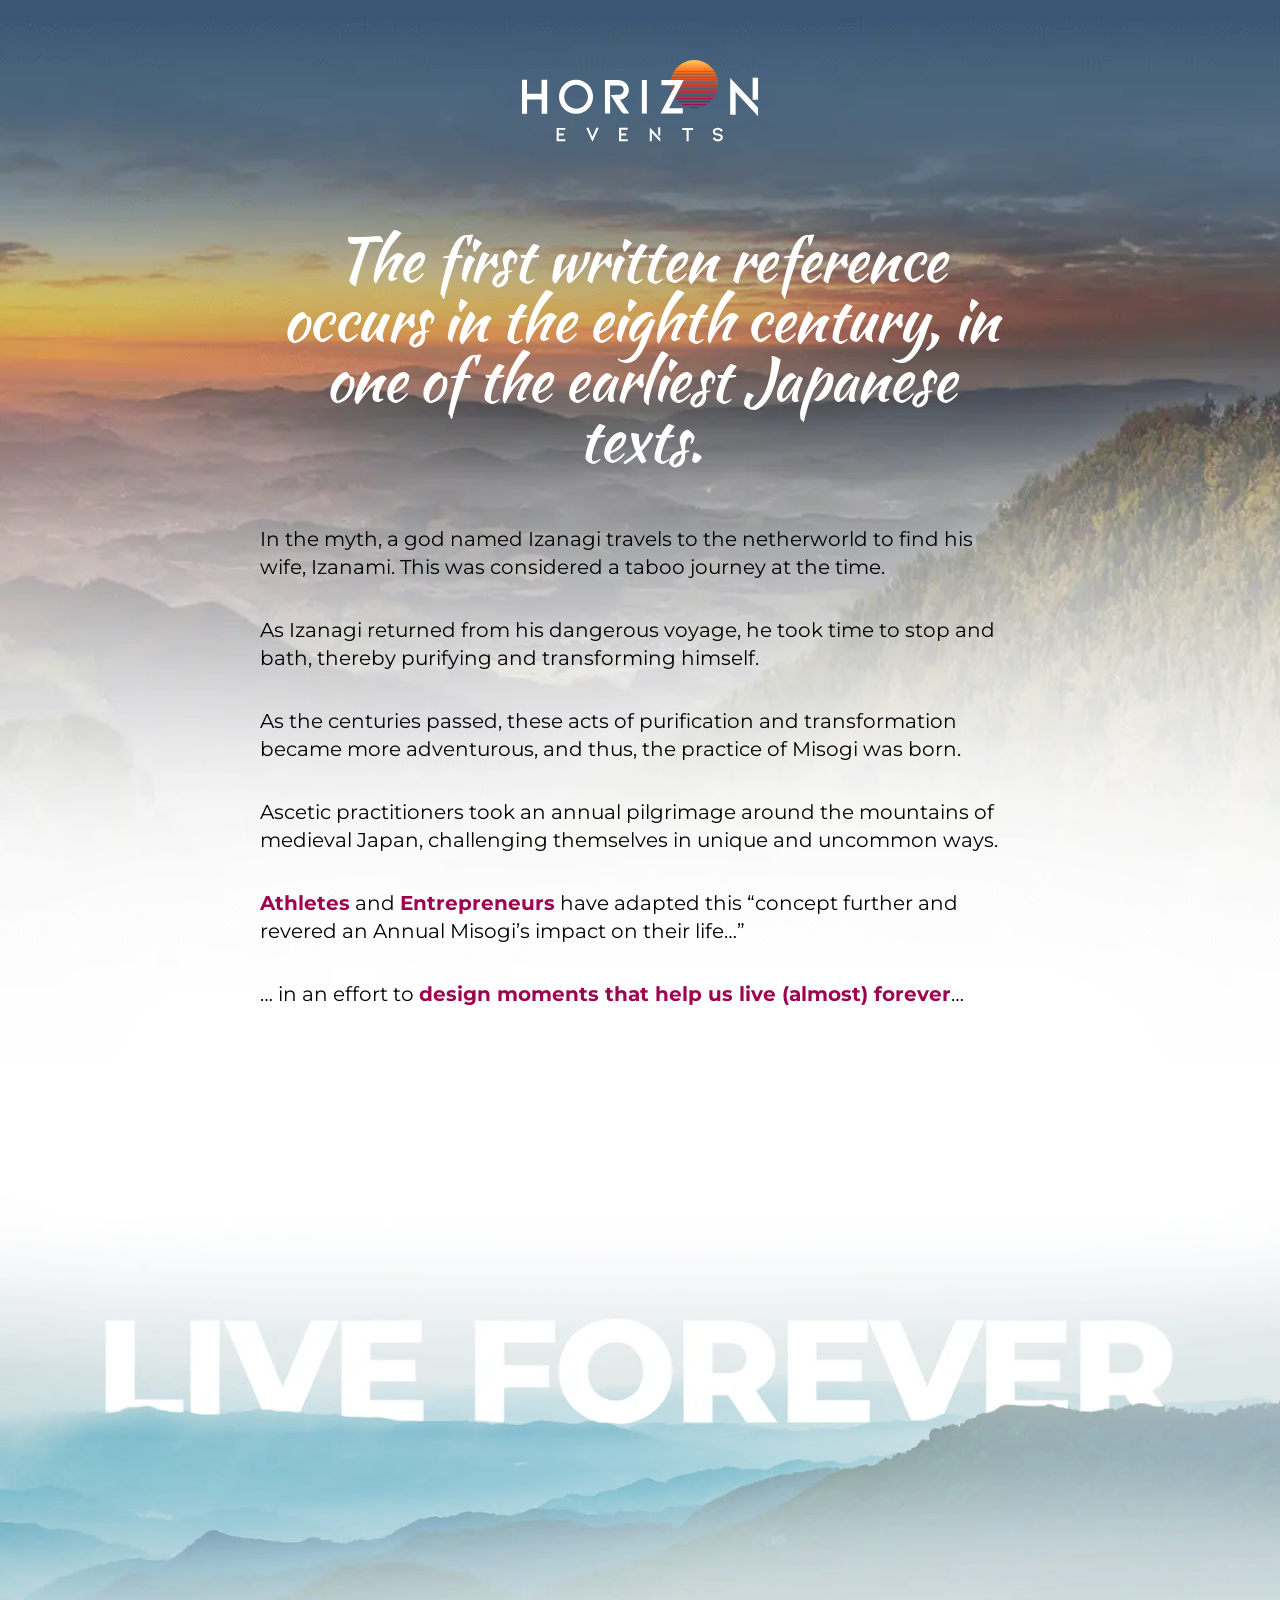
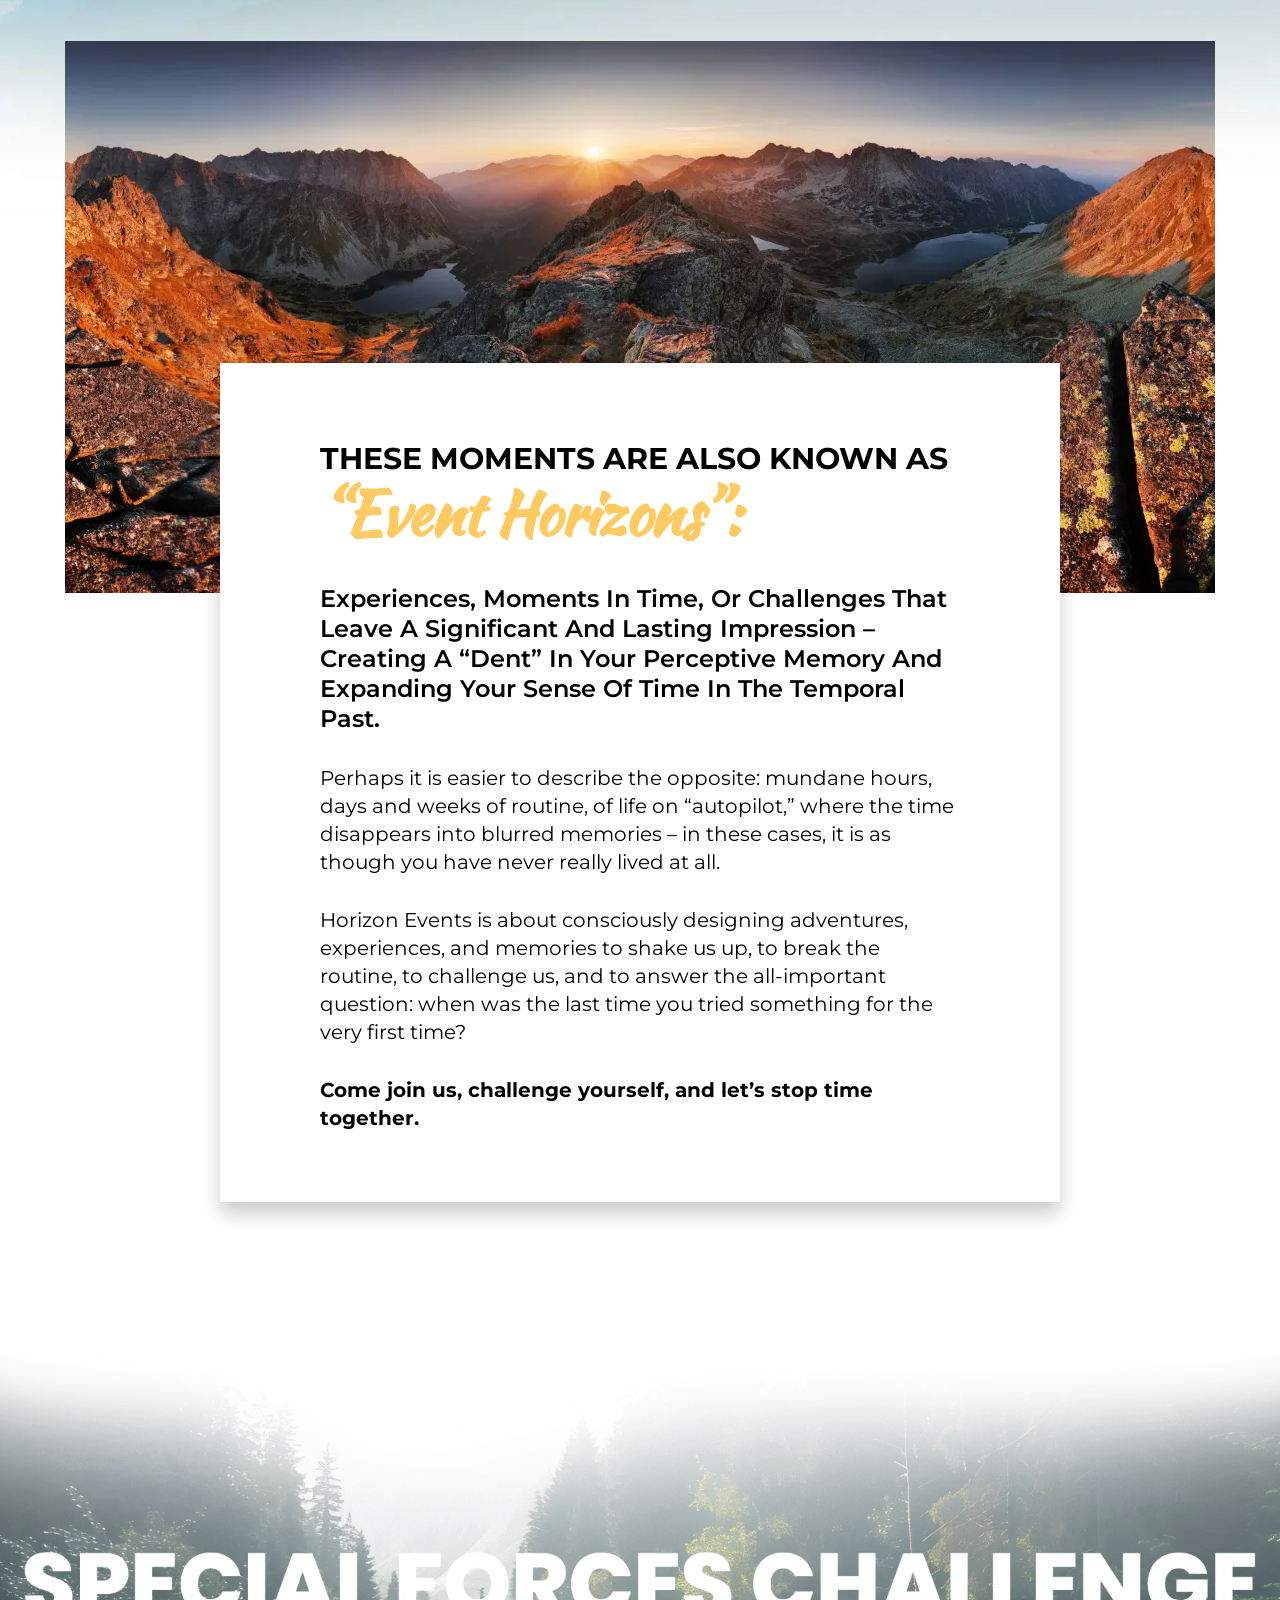
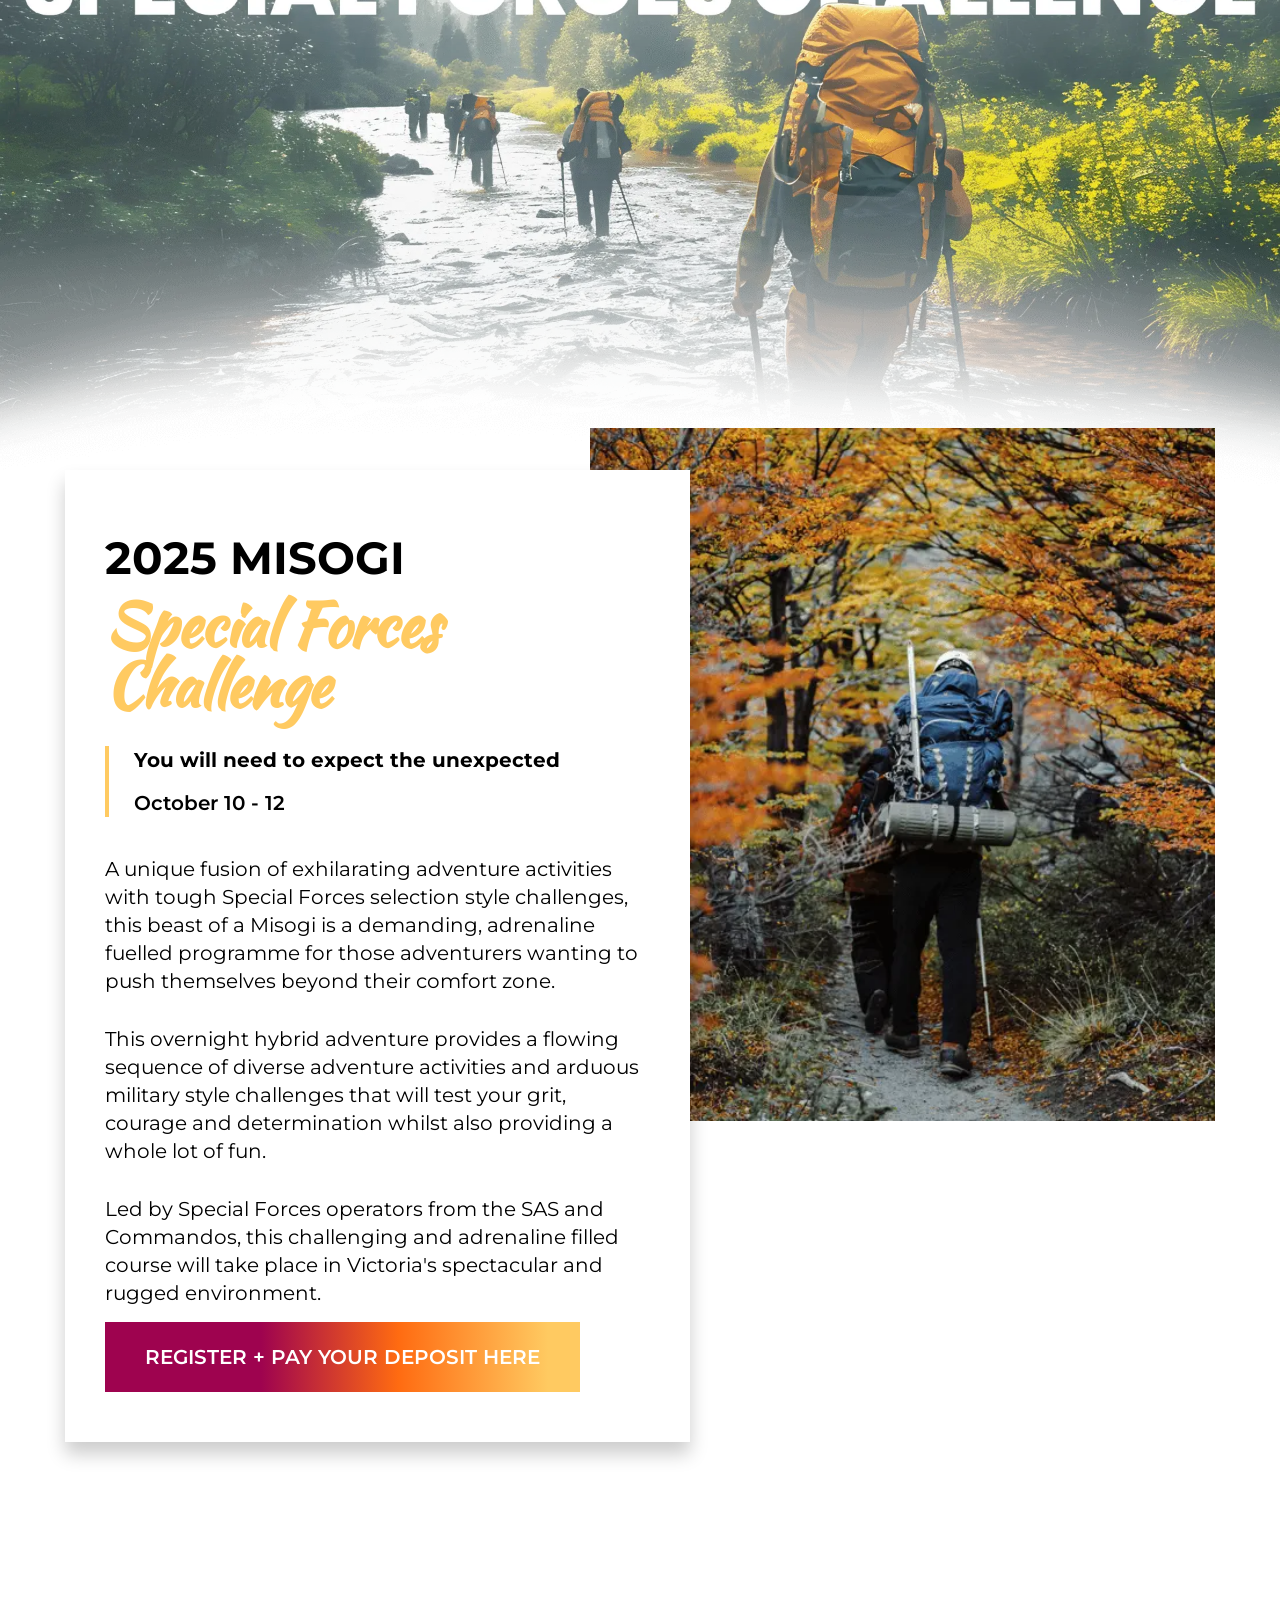
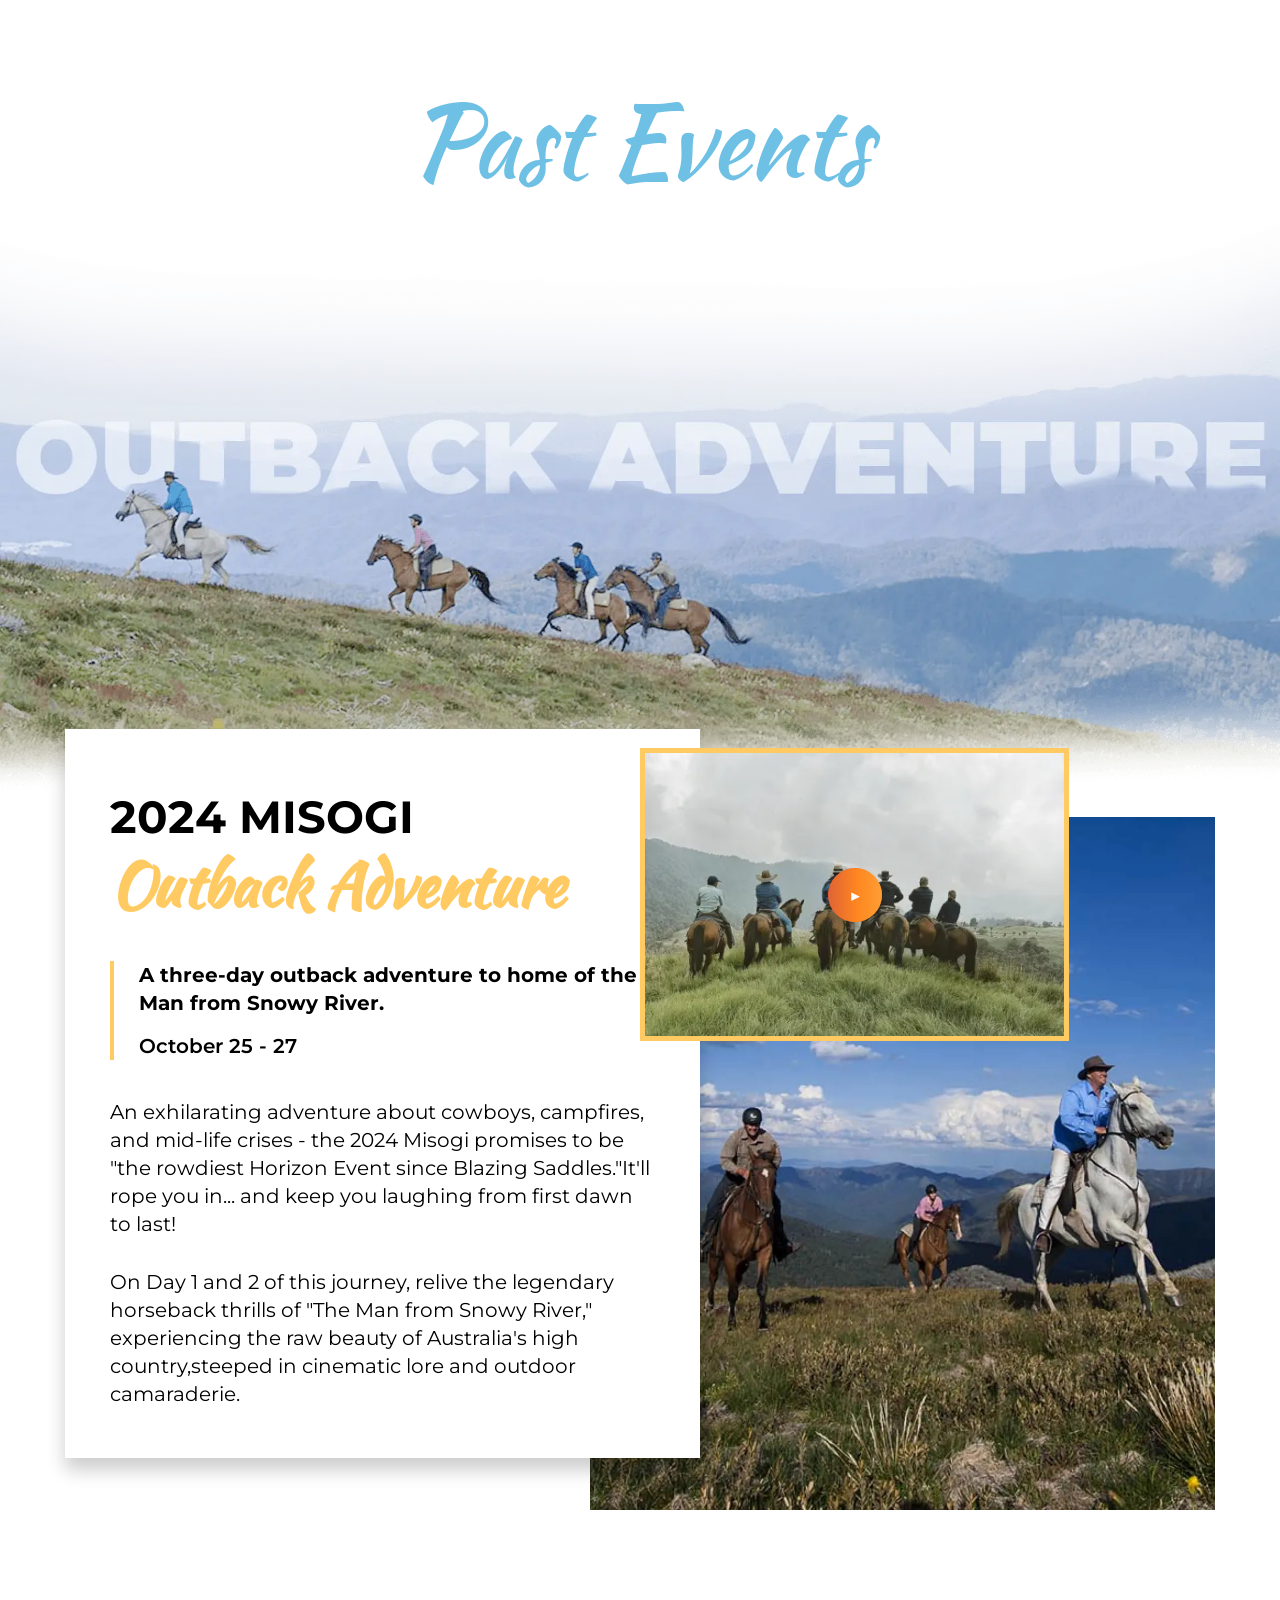
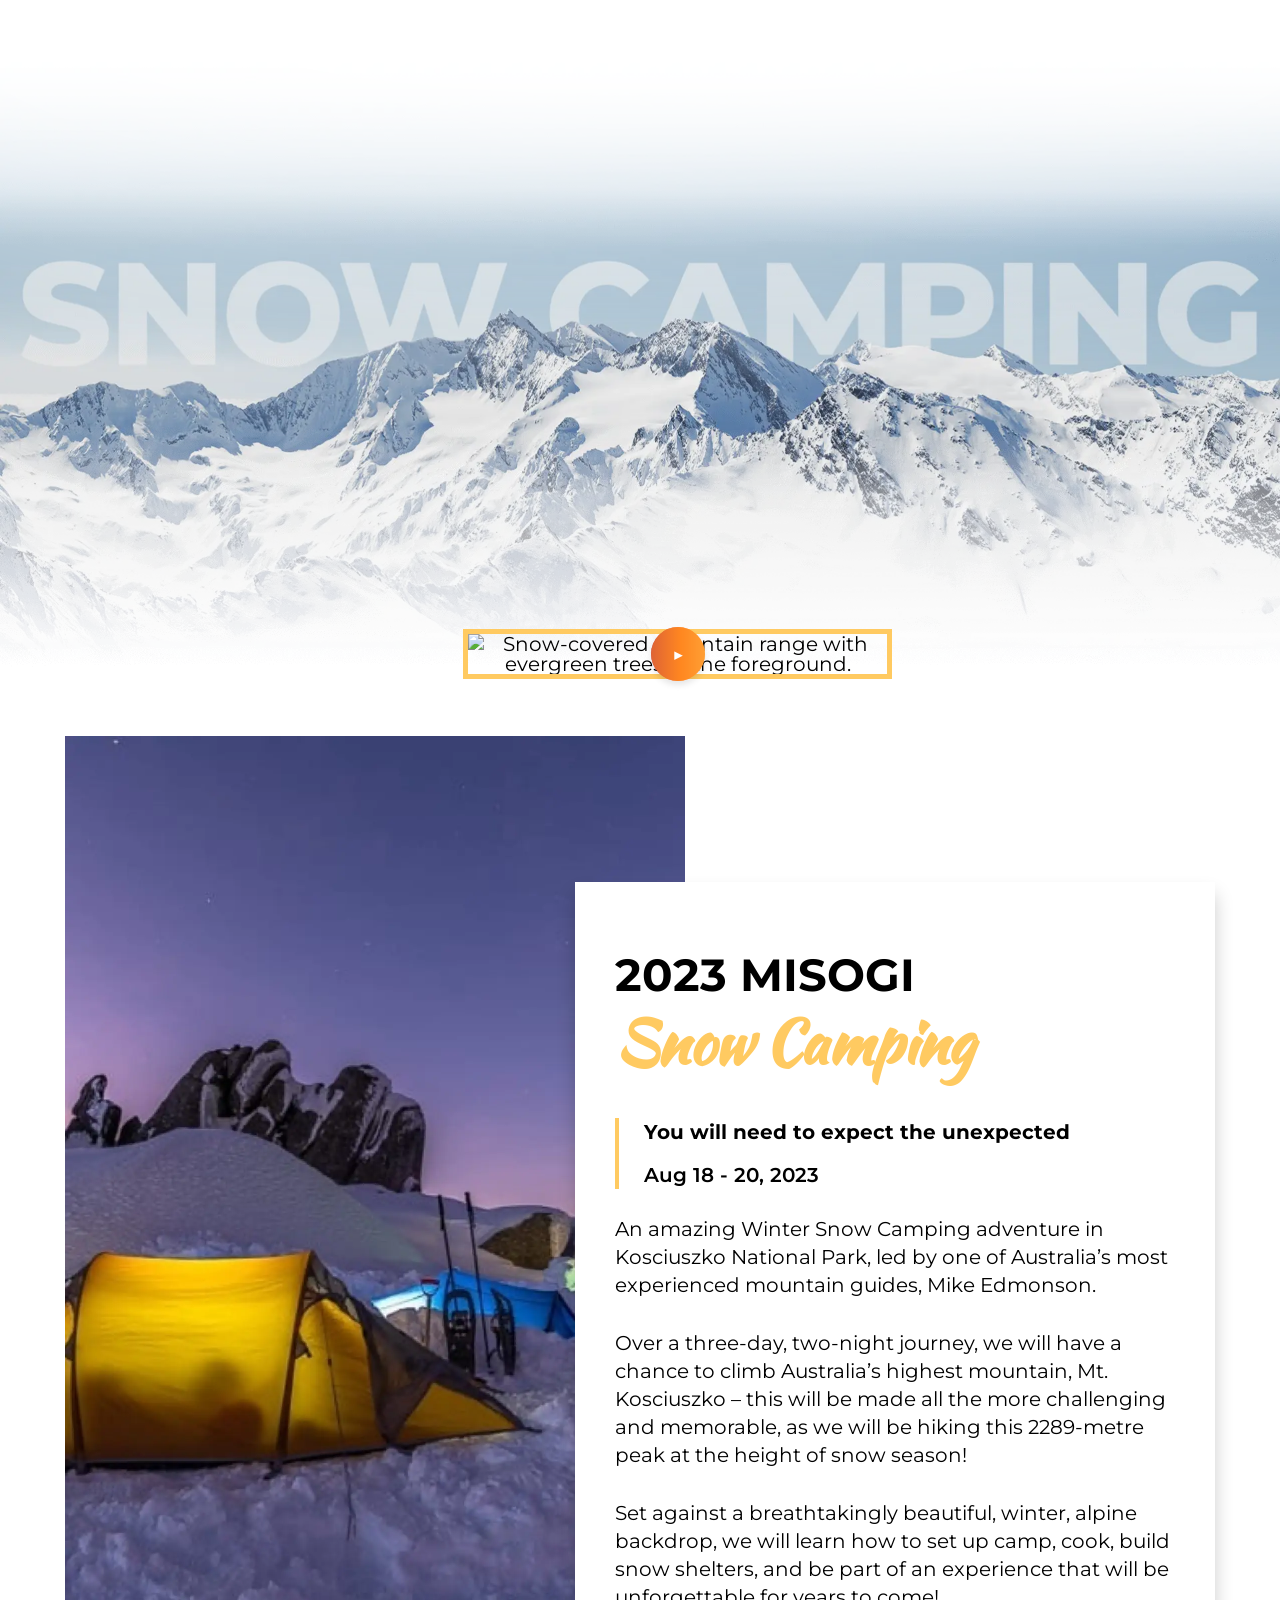
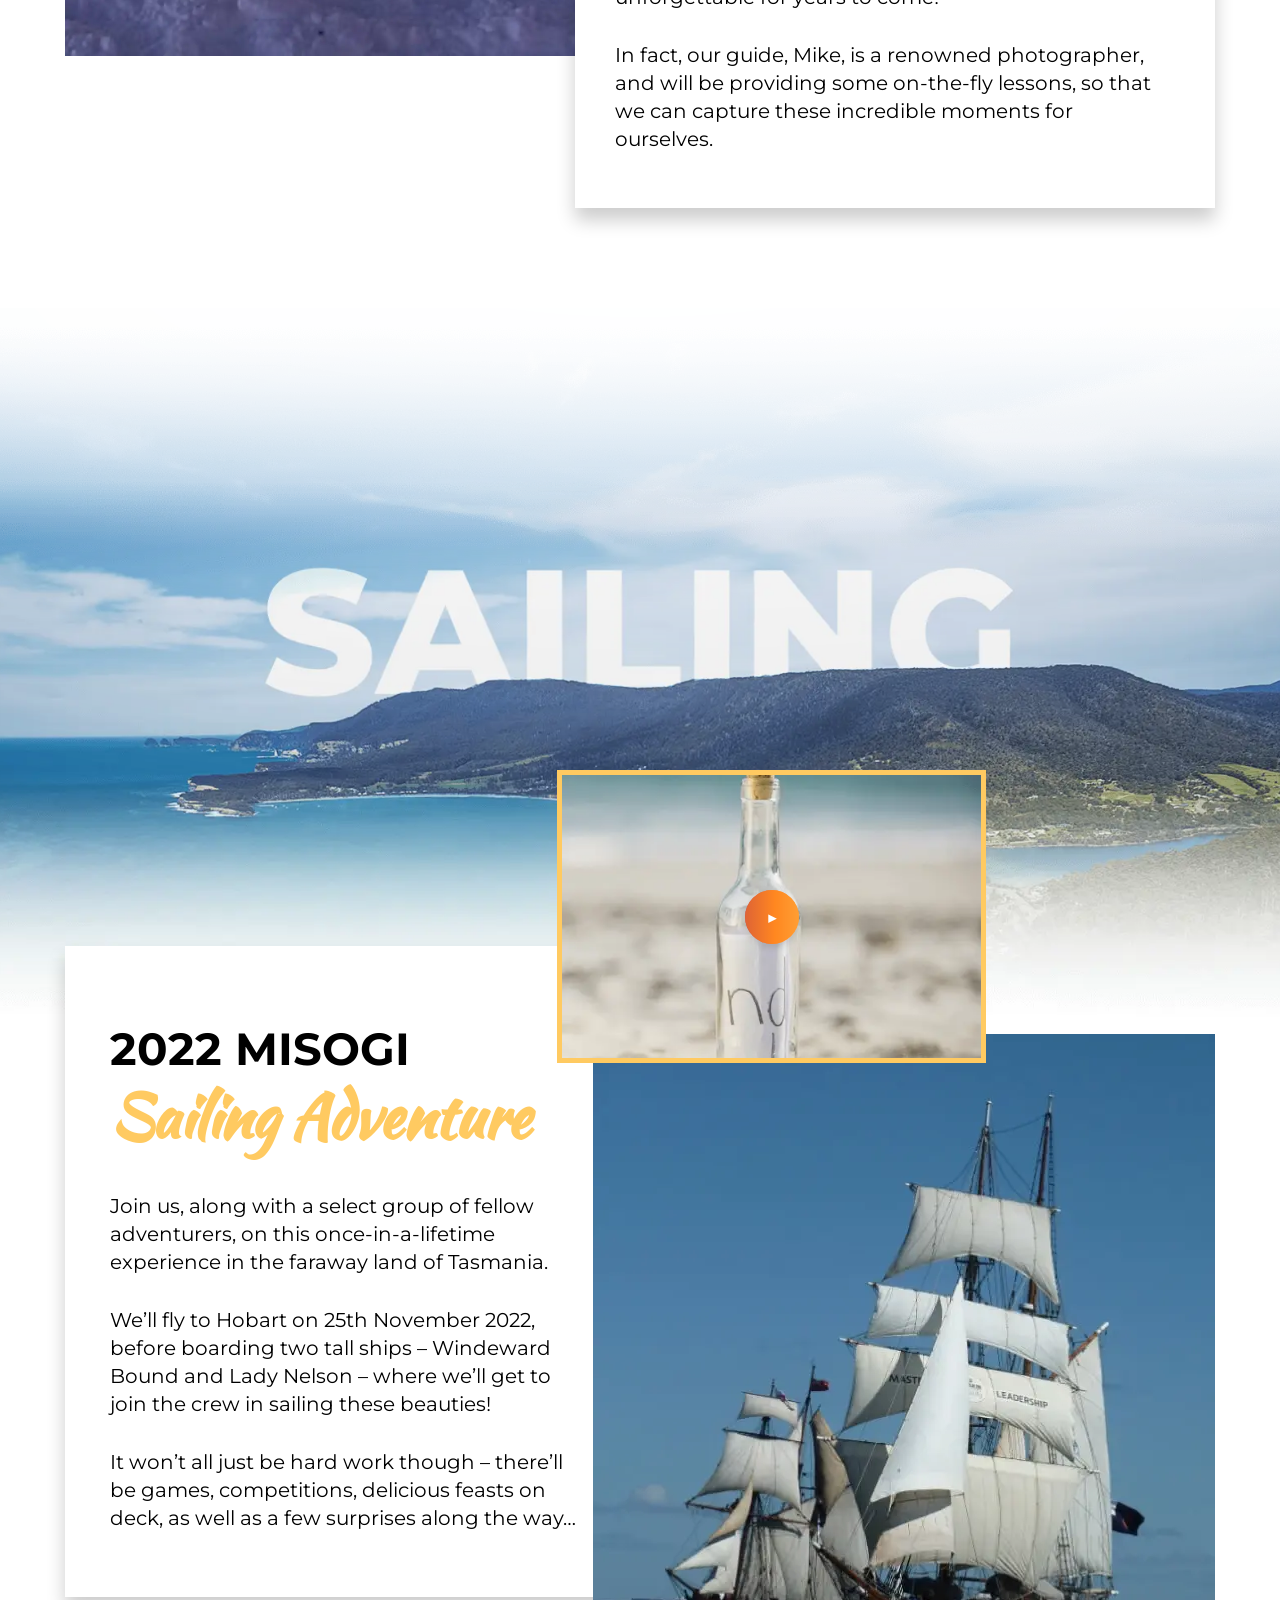
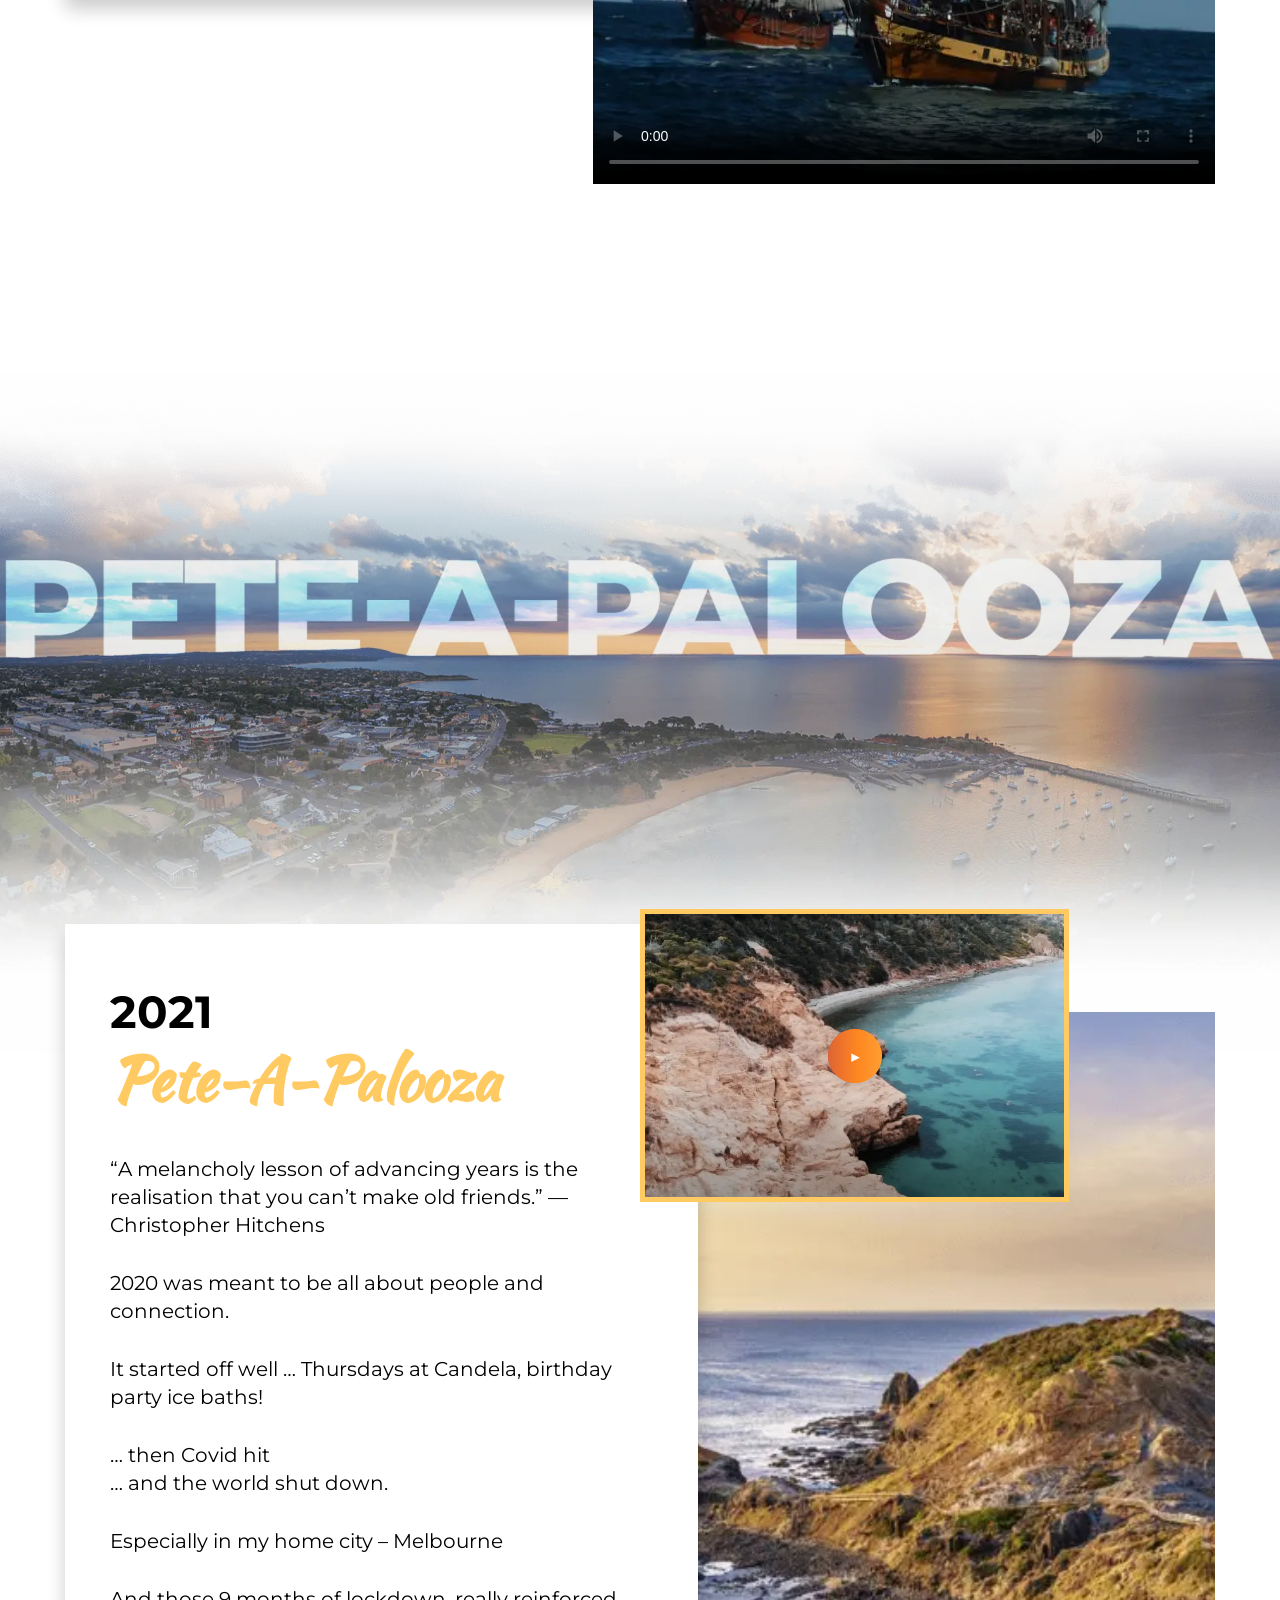
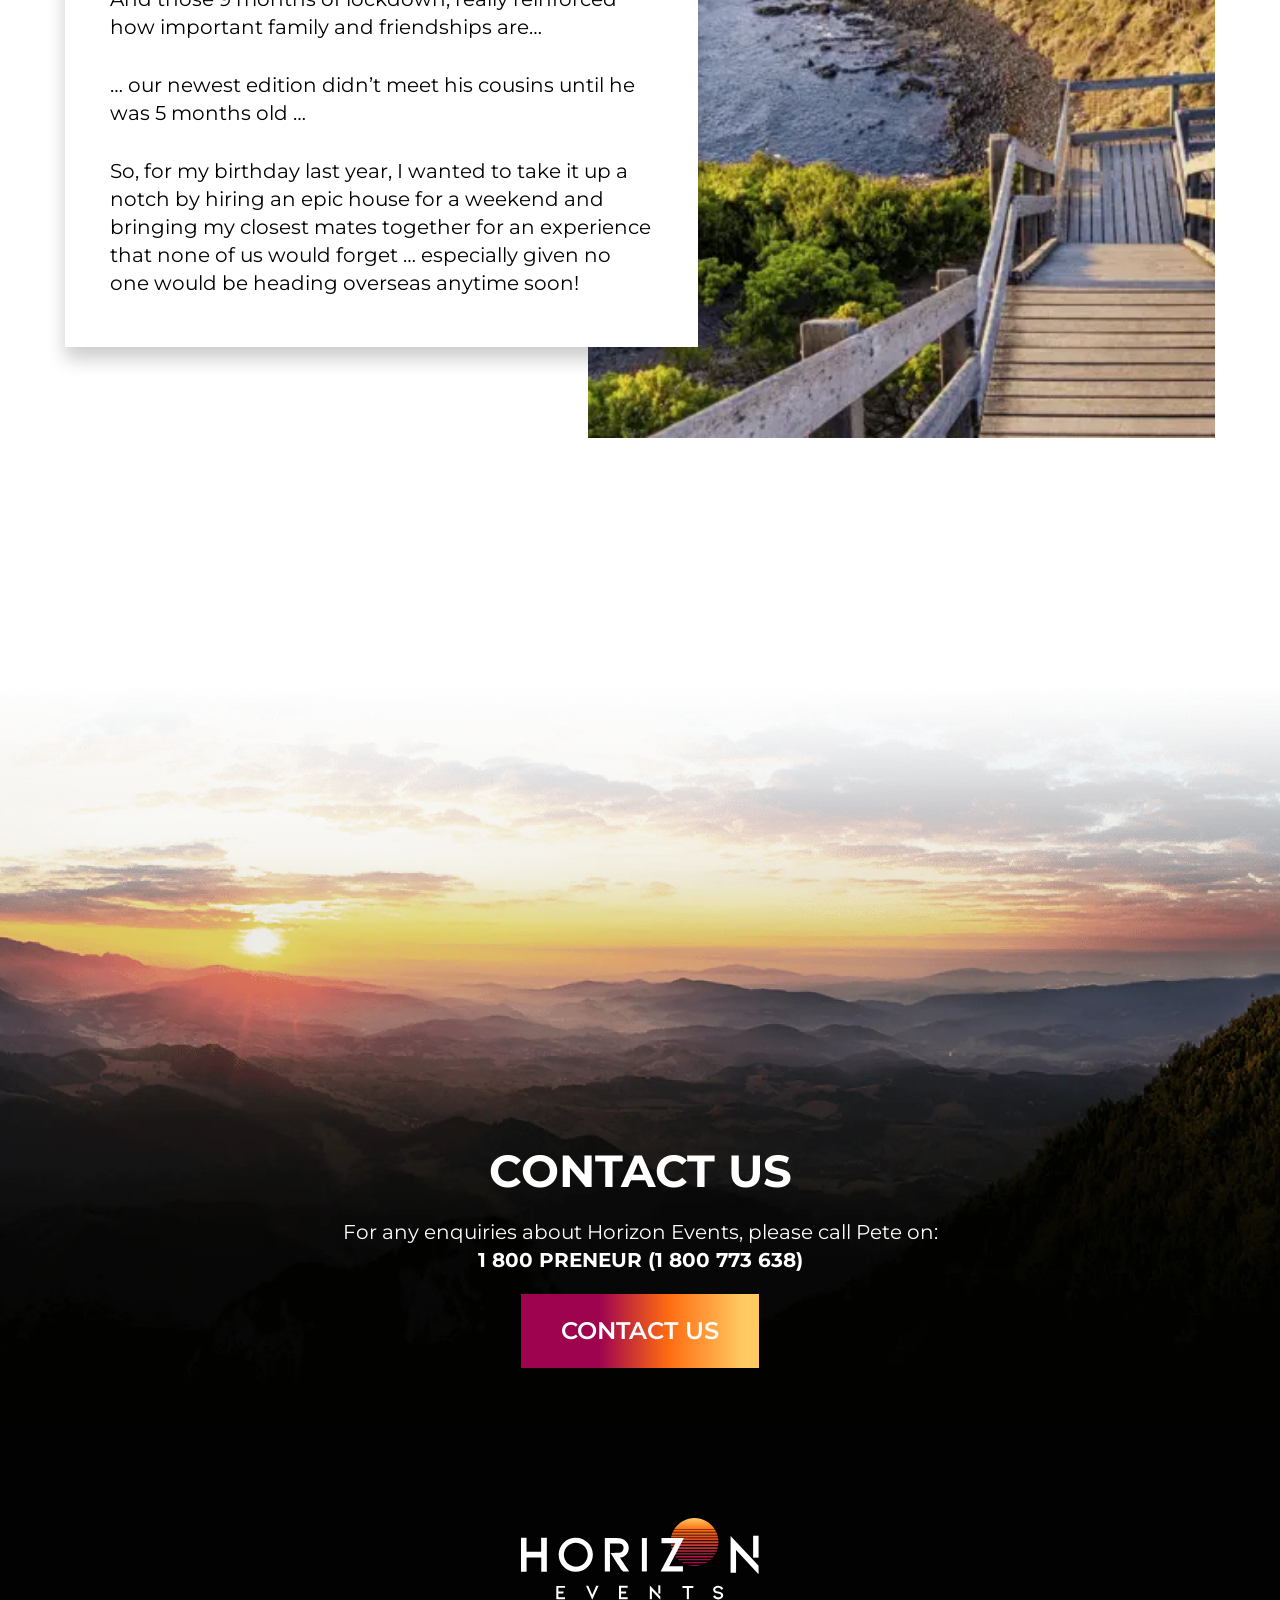
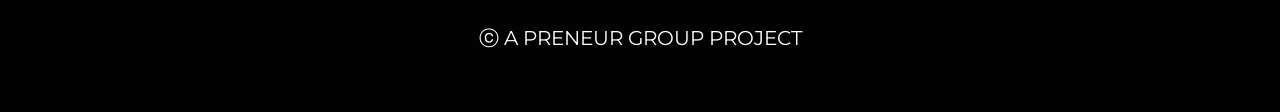
==== commit 6cf442a7: "Add files via upload" ====
--- a/index.html
+++ b/index.html
@@ -5,7 +5,7 @@
 	<title>Horizon Events | Preneur Group</title>
 	<meta charset="UTF-8">
 	<meta name="format-detection" content="telephone=no">
-	<link rel="stylesheet" href="css/style.min.css?_v=20250105155809">
+	<link rel="stylesheet" href="css/style.min.css?_v=20250105195842">
 	<meta property="og:title" content="Horizon Events | Preneur Group">
 	<meta property="og:description" content="Horizon Events | Preneur Group">
 	<!-- <meta property="og:image" content="https://example.com/path-to-image.webp"> -->
@@ -46,7 +46,7 @@
 						<p>As the centuries passed, these acts of purification and transformation became more adventurous, and thus, the practice of Misogi was born.</p>
 						<p>Ascetic practitioners took an annual pilgrimage around the mountains of medieval Japan, challenging themselves in unique and uncommon ways.</p>
 						<p><a href="https://www.outsideonline.com/health/training-performance/one-day-year-fitness-plan/" target="_blank">Athletes</a> and <a href="https://www.tiktok.com/@jesseitzler/video/6914006934198783237" target="_blank">Entrepreneurs</a> have adapted this “concept further and revered an Annual Misogi’s impact on their life…”</p>
-						<p>… in an effort to <a href="https://www.youtube.com/watch?v=kNhyOYv2ejw" target="_blank">design moments that help us live (almost) forever</a>…</p>
+						<p>… in an effort to <a href="https://www.youtube.com/watch?v=kNhyOYv2ejw" target="_blank" aria-label="Link to YouTube video">design moments that help us live (almost) forever</a>…</p>
 					</div>
 				</div>
 			</section>
@@ -239,7 +239,7 @@
 			</div>
 		</footer>
 	</div>
-	<script src="js/app.min.js?_v=20250105155809"></script>
+	<script src="js/app.min.js?_v=20250105195842"></script>
 </body>
 
 </html>
--- a/css/style.min.css
+++ b/css/style.min.css
@@ -1 +1 @@
-@import url(https://fonts.googleapis.com/css?family=Montserrat:regular,600,700&display=swap);@import url(https://fonts.googleapis.com/css?family=Kaushan+Script:regular&display=swap);*{padding:0;margin:0;border:0}*,*::after,*::before{box-sizing:border-box}*::after,*::before{display:inline-block}body,html{height:100%;min-width:320px}body{color:#000;line-height:1;font-family:Montserrat,sans-serif;font-size:1.25rem;-ms-text-size-adjust:100%;-moz-text-size-adjust:100%;-webkit-text-size-adjust:100%;-webkit-font-smoothing:antialiased;-moz-osx-font-smoothing:grayscale}button,input,textarea{font-family:Montserrat,sans-serif;font-size:inherit;line-height:inherit;color:inherit;background-color:rgba(0,0,0,0)}input,textarea{width:100%}label{display:inline-block}button,option,select{cursor:pointer}a{display:inline-block;color:inherit;text-decoration:none}ul li{list-style:none}img{vertical-align:top}h1,h2,h3,h4,h5,h6{font-weight:inherit;font-size:inherit}.lock body{overflow:hidden;touch-action:none;-ms-scroll-chaining:none;overscroll-behavior:none}.wrapper{min-height:100%;display:flex;flex-direction:column;overflow:hidden}@supports (overflow:clip){.wrapper{overflow:clip}}.wrapper>main{flex:1 1 auto}.wrapper>*{min-width:0}[class*=__container]{max-width:73.75rem;margin:0 auto;padding:0 .9375rem}[class*="--gc"]{display:grid;min-width:0;grid-template-columns:.9375rem 1fr minmax(auto,71.875rem) 1fr .9375rem}[class*="--gc"]>*{min-width:0;grid-column:3/4}body::after{content:"";background-color:rgba(0,0,0,.5);position:fixed;width:100%;height:100%;top:0;left:0;opacity:0;transition:opacity .8s ease 0s;pointer-events:none;z-index:149}.popup-show body::after{opacity:1}.popup{position:fixed;top:0;left:0;bottom:0;right:0;padding:30px 10px;transition:visibility .8s ease 0s;visibility:hidden;pointer-events:none}.popup_show{z-index:150;visibility:visible;overflow:auto;pointer-events:auto}.popup_show .popup__content{visibility:visible;-webkit-transform:scale(1);transform:scale(1)}.popup__wrapper{flex-direction:column;min-height:100%;flex:1 1 auto;width:100%;display:flex;justify-content:center;align-items:center}.popup__content{visibility:hidden;-webkit-transform:scale(0);transform:scale(0);transition:-webkit-transform .3s ease 0s;transition:transform .3s ease 0s;transition:transform .3s ease 0s,-webkit-transform .3s ease 0s;background-color:#eee;padding:20px;width:100%;min-height:50vh;max-width:900px;border-radius:20px}.lock .popup__content{visibility:visible}.popup__text iframe{width:100%;min-height:50vh}.ibg{width:100%;height:100%;-o-object-fit:cover;object-fit:cover}.ibg--top{-o-object-position:top;object-position:top}.ibg--bottom{-o-object-position:bottom;object-position:bottom}.ibg--left{-o-object-position:left;object-position:left}.ibg--right{-o-object-position:right;object-position:right}.ibg--contain{-o-object-fit:contain;object-fit:contain}.forces-challenge__bg img,.forces-challenge__img img,.live-forever__img img,.outback-adventure__img img,.pete-palooza__image img,.sailing__bg img,.snow-camping__img img{width:100%;height:100%;-o-object-fit:cover;object-fit:cover}.live-forever__bg img,.outback-adventure__bg img,.pete-palooza__bg img,.snow-camping__bg img{width:100%;height:100%;-o-object-fit:contain;object-fit:contain}.logo{aspect-ratio:257/85}.logo img{width:100%;height:100%;-o-object-fit:contain;object-fit:contain}.title{font-weight:700;line-height:1.7;text-transform:uppercase}.title span{display:block;color:#ffca61;font-family:"Kaushan Script";line-height:1;letter-spacing:-.0375rem;text-transform:capitalize}.subtitle{font-weight:600;line-height:1.25}.text{display:flex;flex-direction:column}.text p{line-height:1.4}.button{color:#fff;text-align:center;font-weight:600;background:linear-gradient(90deg,#9e034f 25.27%,#ff6b11 47.5%,#ffca61 71.77%);padding:1.5625rem 2.5rem;background-size:130%;transition:background-position .5s ease}.event-info{font-weight:600;line-height:1.4;-webkit-padding-start:1.5625rem;padding-inline-start:1.5625rem;-webkit-border-start:.25rem solid #ffca61;border-inline-start:.25rem solid #ffca61}.event-info__title:not(:last-child){-webkit-margin-after:.9375rem;margin-block-end:.9375rem}.past-events-title{position:relative;z-index:5;color:#6ec1e4;text-align:center;font-family:"Kaushan Script";line-height:1;letter-spacing:-.0625rem}.video-external img{width:100%;aspect-ratio:429/293;-o-object-fit:cover;object-fit:cover;border:.3125rem solid #ffca61}.body-title{display:flex;flex-direction:column;row-gap:.9375rem}.play-button{display:block;position:absolute;top:50%;left:50%;-webkit-transform:translate(-50%,-50%);transform:translate(-50%,-50%);aspect-ratio:1;display:flex;justify-content:center;align-items:center;background:linear-gradient(90deg,#9e034f .1%,#ff6b11 55.74%,#ffca61 116.5%);border-radius:50%;box-shadow:0 .25rem .375rem rgba(0,0,0,.1);cursor:pointer}.icon{display:block;position:absolute;font-size:1.25rem;color:#fff;z-index:10;transition:color .3s}.waves{display:block;position:absolute;width:100%;height:100%;background-color:rgba(255,148,42,.3);border-radius:50%;-webkit-animation:wave 2s infinite ease-out;animation:wave 2s infinite ease-out}.waves:nth-child(2){-webkit-animation-delay:.5s;animation-delay:.5s}.waves:nth-child(3){-webkit-animation-delay:1s;animation-delay:1s}@-webkit-keyframes wave{0%{-webkit-transform:scale(1);transform:scale(1);opacity:.8}100%{-webkit-transform:scale(3);transform:scale(3);opacity:0}}@keyframes wave{0%{-webkit-transform:scale(1);transform:scale(1);opacity:.8}100%{-webkit-transform:scale(3);transform:scale(3);opacity:0}}.header{position:absolute;z-index:50;left:50%;-webkit-transform:translateX(-50%);transform:translateX(-50%)}.header__container{text-align:center}.footer{background-color:#020202}.footer__container{text-align:center}.footer__logo:not(:last-child){-webkit-margin-after:1.5rem;margin-block-end:1.5rem}.footer__copy{color:#fff;line-height:1.4}.page__forces-challenge,.page__hero,.page__live-forever,.page__outback-adventure,.page__pete-palooza,.page__sailing,.page__snow-camping{position:relative;padding-block:3.125rem}.page__forces-challenge::after,.page__hero::after,.page__live-forever::after,.page__outback-adventure::after,.page__pete-palooza::after,.page__sailing::after,.page__snow-camping::after{content:"";width:150vw;aspect-ratio:2218/518;z-index:3;position:absolute;bottom:0;left:50%;-webkit-transform:translate(-50%,50%);transform:translate(-50%,50%);border-radius:50%;background:#fff;-webkit-filter:blur(9.375rem);filter:blur(9.375rem)}.page__hero{background:url(../img/hero/hero_image.webp) top center/cover no-repeat}.page__contact-us{background:url(../img/contact_us/contact_us_bg.webp) center bottom/cover no-repeat}.hero__container{position:relative;z-index:5;max-width:49.375rem;margin-inline:auto}.hero__title{color:#fff;text-align:center;font-family:"Kaushan Script";line-height:1;letter-spacing:-.0375rem}.hero__text p{-webkit-font-kerning:none;font-kerning:none;line-height:1.4}.hero__text a{color:#9e034f;font-weight:700;line-height:1.3;transition:all .3s}.live-forever__bg{width:100vw;aspect-ratio:1.5/1}.live-forever__container{position:relative;z-index:5;-webkit-margin-before:-25%;margin-block-start:-25%}.live-forever__img{width:100%;aspect-ratio:1150/552}.live-forever__content{position:relative;z-index:2;max-width:52.5rem;margin-inline:auto;background-color:#fff;box-shadow:0 .75rem 1.0938rem 0 rgba(0,0,0,.2)}.forces-challenge{-webkit-padding-after:6.25rem;padding-block-end:6.25rem}.forces-challenge__bg{width:100vw;aspect-ratio:1.5/1}.forces-challenge__container{-webkit-margin-before:-20%;margin-block-start:-20%;position:relative;z-index:5;display:flex;align-items:flex-start}.forces-challenge__content{position:relative;z-index:2;flex:1 0 50%;background-color:#fff;box-shadow:0 .75rem 1.0938rem 0 rgba(0,0,0,.2)}.forces-challenge__text:not(:last-child){-webkit-margin-after:.9375rem;margin-block-end:.9375rem}.forces-challenge__img{max-width:39.0625rem;width:100%;aspect-ratio:625/693}.outback-adventure__bg{width:100vw;aspect-ratio:1.5/1}.outback-adventure__container{position:relative;z-index:5;-webkit-margin-before:-10%;margin-block-start:-10%;display:flex;align-items:flex-start}.outback-adventure__content{position:relative;z-index:2;flex:1 0 50%;background-color:#fff;box-shadow:0 .75rem 1.0938rem 0 rgba(0,0,0,.2)}.outback-adventure__img{max-width:39.0625rem;width:100%;aspect-ratio:625/693}.outback-adventure__video{position:relative;width:100%}.snow-camping__bg{width:100vw;aspect-ratio:1.5/1}.snow-camping__container{-webkit-margin-before:-10%;margin-block-start:-10%;position:relative;z-index:5;display:flex;align-items:flex-start}.snow-camping__img{max-width:38.75rem;width:100%;aspect-ratio:620/920}.snow-camping__content{flex:1 0 50%;background-color:#fff;box-shadow:0 .75rem 1.0938rem 0 rgba(0,0,0,.2)}.snow-camping__video{position:relative}.sailing__bg{width:100vw;aspect-ratio:1.5/1}.sailing__container{-webkit-margin-before:-10%;margin-block-start:-10%;position:relative;z-index:5;display:flex;align-items:flex-start}.sailing__content{flex:1 0 50%;background-color:#fff;box-shadow:0 .75rem 1.0938rem 0 rgba(0,0,0,.2)}.sailing__inner-video{justify-self:flex-end;position:relative;z-index:2;max-width:38.875rem;width:100%;aspect-ratio:622/750}.sailing__inner-video video{width:100%;height:100%;-o-object-fit:cover;object-fit:cover}.sailing__inner-video [poster]{width:100%;height:100%;-o-object-fit:cover;object-fit:cover}.sailing__video{position:relative}.pete-palooza__bg{width:100vw;aspect-ratio:1.5/1}.pete-palooza__container{-webkit-margin-before:-10%;margin-block-start:-10%;position:relative;z-index:5;display:flex;align-items:flex-start}.pete-palooza__content{position:relative;z-index:2;flex:1 0 50%;background-color:#fff;box-shadow:0 .75rem 1.0938rem 0 rgba(0,0,0,.2)}.pete-palooza__image{max-width:39.1875rem;width:100%;aspect-ratio:627/1026}.pete-palooza__video{position:relative;width:100%}.contact-us{-webkit-padding-before:15.625rem;padding-block-start:15.625rem;-webkit-padding-after:3.125rem;padding-block-end:3.125rem}.contact-us__container{min-height:70vh;display:flex;flex-direction:column;align-items:center;justify-content:flex-end;max-width:39.1875rem;margin-inline:auto;text-align:center;row-gap:1.25rem}.contact-us__title{color:#fff;font-weight:700;line-height:1.2;text-transform:uppercase}.contact-us__text p{color:#fff;line-height:1.4}.contact-us__text p a{font-weight:700}@media (min-width:47.99875em){.past-events-title{-webkit-transform:translateY(150%);transform:translateY(150%)}}@media (min-width:61.99875em){.live-forever__content{-webkit-margin-before:-20%;margin-block-start:-20%}.outback-adventure__content{-webkit-margin-before:-5.5rem;margin-block-start:-5.5rem;-webkit-margin-end:-6.875rem;margin-inline-end:-6.875rem}.snow-camping__content{-webkit-margin-start:-6.875rem;margin-inline-start:-6.875rem;-webkit-margin-before:9.125rem;margin-block-start:9.125rem}.sailing__content{-webkit-margin-before:-5.5rem;margin-block-start:-5.5rem;-webkit-margin-end:-6.875rem;margin-inline-end:-6.875rem;-webkit-padding-end:7.5rem;padding-inline-end:7.5rem}.pete-palooza__content{-webkit-margin-before:-5.5rem;margin-block-start:-5.5rem;-webkit-margin-end:-6.875rem;margin-inline-end:-6.875rem}}@media (min-width:61.99875em)and (min-width:73.75em){.forces-challenge__content{-webkit-margin-end:-6.25rem;margin-inline-end:-6.25rem}.forces-challenge__content{-webkit-margin-before:2.625rem;margin-block-start:2.625rem}.outback-adventure__title{max-width:25rem}}@media (min-width:62.0625em){.outback-adventure__video{position:absolute;z-index:10;top:-10%;left:50%;max-width:26.8125rem}.pete-palooza__video{position:absolute;z-index:10;top:-10%;left:50%;max-width:26.8125rem}}@media (min-width:73.75em){.logo{width:15.4375rem}.title{font-size:1.875rem}.title span{font-size:3.75rem}.title--big{font-size:2.8125rem}.subtitle{font-size:1.5rem}.text{row-gap:1.875rem}.text p{font-size:1.25rem}.button{font-size:1.5rem}.button{padding-inline:2.5rem}.button{padding-block:1.5625rem}.event-info{font-size:1.25rem}.past-events-title{font-size:6.25rem}.body-title:not(:last-child){-webkit-margin-after:2.8125rem;margin-block-end:2.8125rem}.play-button{width:3.375rem}.header{top:3.75rem}.footer{-webkit-padding-before:6.25rem;padding-block-start:6.25rem}.footer{-webkit-padding-after:3.75rem;padding-block-end:3.75rem}.footer__copy{font-size:1.25rem}.hero{-webkit-padding-before:14.375rem;padding-block-start:14.375rem}.hero__title{font-size:3.75rem}.hero__title:not(:last-child){-webkit-margin-after:3.4375rem;margin-block-end:3.4375rem}.hero__text p{font-size:1.25rem}.hero__text p:not(:last-child){-webkit-margin-after:2.1875rem;margin-block-end:2.1875rem}.live-forever__content{padding-block:4.375rem}.live-forever__content{padding-inline:6.25rem}.live-forever__title:not(:last-child){-webkit-margin-after:2.5rem;margin-block-end:2.5rem}.live-forever__subtitle:not(:last-child){-webkit-margin-after:1.875rem;margin-block-end:1.875rem}.forces-challenge__content{padding-block:3.125rem}.forces-challenge__content{padding-inline:2.5rem}.forces-challenge__title:not(:last-child){-webkit-margin-after:1.875rem;margin-block-end:1.875rem}.forces-challenge__info:not(:last-child){-webkit-margin-after:2.375rem;margin-block-end:2.375rem}.forces-challenge__button{font-size:1.25rem}.outback-adventure__content{padding-block:3.125rem}.outback-adventure__content{padding-inline:2.8125rem}.outback-adventure__info:not(:last-child){-webkit-margin-after:2.375rem;margin-block-end:2.375rem}.snow-camping__content{padding-block:3.4375rem}.snow-camping__content{padding-inline:2.5rem}.snow-camping__info:not(:last-child){-webkit-margin-after:1.625rem;margin-block-end:1.625rem}.sailing__content{padding-block:4.0625rem}.sailing__content{padding-inline:2.8125rem}.pete-palooza__content{padding-block:3.125rem}.pete-palooza__content{padding-inline:2.8125rem}.contact-us__title{font-size:2.8125rem}.contact-us__text p{font-size:1.25rem}}@media (min-width:62em){.snow-camping__video{position:absolute;z-index:10;top:-10%;left:35%;max-width:26.8125rem}.sailing__video{position:absolute;z-index:10;top:-35%;left:43%;max-width:26.8125rem}}@media (max-width:20em){.logo{width:9.375rem}.title{font-size:1.375rem}.title span{font-size:1.625rem}.title--big{font-size:1.5rem}.subtitle{font-size:1.125rem}.text{row-gap:.9375rem}.text p{font-size:1rem}.button{font-size:1.125rem}.button{padding-inline:1.5625rem}.button{padding-block:.9375rem}.event-info{font-size:1rem}.past-events-title{font-size:2.75rem}.body-title:not(:last-child){-webkit-margin-after:1.25rem;margin-block-end:1.25rem}.play-button{width:2.5rem}.header{top:1.25rem}.footer{-webkit-padding-before:2.5rem;padding-block-start:2.5rem}.footer{-webkit-padding-after:2.5rem;padding-block-end:2.5rem}.footer__copy{font-size:1rem}.hero{-webkit-padding-before:9.375rem;padding-block-start:9.375rem}.hero__title{font-size:2rem}.hero__title:not(:last-child){-webkit-margin-after:.9375rem;margin-block-end:.9375rem}.hero__text p{font-size:1rem}.hero__text p:not(:last-child){-webkit-margin-after:.9375rem;margin-block-end:.9375rem}.live-forever__content{padding-block:1.25rem}.live-forever__content{padding-inline:1.25rem}.live-forever__title:not(:last-child){-webkit-margin-after:.9375rem;margin-block-end:.9375rem}.live-forever__subtitle:not(:last-child){-webkit-margin-after:.9375rem;margin-block-end:.9375rem}.forces-challenge__content{padding-block:1.25rem}.forces-challenge__content{padding-inline:1.25rem}.forces-challenge__title:not(:last-child){-webkit-margin-after:.9375rem;margin-block-end:.9375rem}.forces-challenge__info:not(:last-child){-webkit-margin-after:.9375rem;margin-block-end:.9375rem}.forces-challenge__button{font-size:1rem}.outback-adventure__content{padding-block:1.25rem}.outback-adventure__content{padding-inline:1.25rem}.outback-adventure__info:not(:last-child){-webkit-margin-after:.9375rem;margin-block-end:.9375rem}.snow-camping__content{padding-block:4.0625rem}.snow-camping__content{padding-inline:1.25rem}.snow-camping__info:not(:last-child){-webkit-margin-after:.9375rem;margin-block-end:.9375rem}.sailing__content{padding-block:1.25rem}.sailing__content{padding-inline:1.25rem}.pete-palooza__content{padding-block:1.25rem}.pete-palooza__content{padding-inline:1.25rem}.contact-us__title{font-size:2rem}.contact-us__text p{font-size:1.125rem}}@media (max-width:61.99875em){.live-forever__img:not(:last-child){-webkit-margin-after:.9375rem;margin-block-end:.9375rem}.forces-challenge__container{flex-direction:column;row-gap:1.25rem;align-items:center}.outback-adventure__container{flex-direction:column;align-items:center;row-gap:1.25rem}.snow-camping__container{flex-direction:column-reverse;align-items:center;row-gap:1.25rem}.sailing__container{flex-direction:column;align-items:center;row-gap:1.25rem}.pete-palooza__container{flex-direction:column;align-items:center;row-gap:1.25rem}.contact-us{-webkit-padding-before:3.125rem;padding-block-start:3.125rem}}@media (max-width:47.99875em){.live-forever__img{aspect-ratio:1/.7}}@media (max-width:29.99875em){.button{width:100%}}@media (min-width:20em)and (max-width:73.75em){.logo{width:clamp(9.375rem ,7.1191860465rem + 11.2790697674vw ,15.4375rem)}.title{font-size:clamp(1.375rem ,1.1889534884rem + .9302325581vw ,1.875rem)}.title span{font-size:clamp(1.625rem ,.8343023256rem + 3.9534883721vw ,3.75rem)}.title--big{font-size:clamp(1.5rem ,1.011627907rem + 2.4418604651vw ,2.8125rem)}.subtitle{font-size:clamp(1.125rem ,.9854651163rem + .6976744186vw ,1.5rem)}.text{row-gap:clamp(.9375rem ,.5886627907rem + 1.7441860465vw ,1.875rem)}.text p{font-size:clamp(1rem ,.9069767442rem + .4651162791vw ,1.25rem)}.button{font-size:clamp(1.125rem ,.9854651163rem + .6976744186vw ,1.5rem)}.button{padding-inline:clamp(1.5625rem ,1.2136627907rem + 1.7441860465vw ,2.5rem)}.button{padding-block:clamp(.9375rem ,.7049418605rem + 1.1627906977vw ,1.5625rem)}.event-info{font-size:clamp(1rem ,.9069767442rem + .4651162791vw ,1.25rem)}.past-events-title{font-size:clamp(2.75rem ,1.4476744186rem + 6.511627907vw ,6.25rem)}.body-title:not(:last-child){-webkit-margin-after:clamp(1.25rem ,.6686046512rem + 2.9069767442vw ,2.8125rem);margin-block-end:clamp(1.25rem ,.6686046512rem + 2.9069767442vw ,2.8125rem)}.play-button{width:clamp(2.5rem ,2.1744186047rem + 1.6279069767vw ,3.375rem)}.header{top:clamp(1.25rem ,.3197674419rem + 4.6511627907vw ,3.75rem)}.footer{-webkit-padding-before:clamp(2.5rem ,1.1046511628rem + 6.976744186vw ,6.25rem);padding-block-start:clamp(2.5rem ,1.1046511628rem + 6.976744186vw ,6.25rem)}.footer{-webkit-padding-after:clamp(2.5rem ,2.0348837209rem + 2.3255813953vw ,3.75rem);padding-block-end:clamp(2.5rem ,2.0348837209rem + 2.3255813953vw ,3.75rem)}.footer__copy{font-size:clamp(1rem ,.9069767442rem + .4651162791vw ,1.25rem)}.hero{-webkit-padding-before:clamp(9.375rem ,7.5145348837rem + 9.3023255814vw ,14.375rem);padding-block-start:clamp(9.375rem ,7.5145348837rem + 9.3023255814vw ,14.375rem)}.hero__title{font-size:clamp(2rem ,1.3488372093rem + 3.2558139535vw ,3.75rem)}.hero__title:not(:last-child){-webkit-margin-after:clamp(.9375rem ,.0072674419rem + 4.6511627907vw ,3.4375rem);margin-block-end:clamp(.9375rem ,.0072674419rem + 4.6511627907vw ,3.4375rem)}.hero__text p{font-size:clamp(1rem ,.9069767442rem + .4651162791vw ,1.25rem)}.hero__text p:not(:last-child){-webkit-margin-after:clamp(.9375rem ,.4723837209rem + 2.3255813953vw ,2.1875rem);margin-block-end:clamp(.9375rem ,.4723837209rem + 2.3255813953vw ,2.1875rem)}.live-forever__content{padding-block:clamp(1.25rem ,.0872093023rem + 5.8139534884vw ,4.375rem)}.live-forever__content{padding-inline:clamp(1.25rem ,-.6104651163rem + 9.3023255814vw ,6.25rem)}.live-forever__title:not(:last-child){-webkit-margin-after:clamp(.9375rem ,.3561046512rem + 2.9069767442vw ,2.5rem);margin-block-end:clamp(.9375rem ,.3561046512rem + 2.9069767442vw ,2.5rem)}.live-forever__subtitle:not(:last-child){-webkit-margin-after:clamp(.9375rem ,.5886627907rem + 1.7441860465vw ,1.875rem);margin-block-end:clamp(.9375rem ,.5886627907rem + 1.7441860465vw ,1.875rem)}.forces-challenge__content{padding-block:clamp(1.25rem ,.5523255814rem + 3.488372093vw ,3.125rem)}.forces-challenge__content{padding-inline:clamp(1.25rem ,.7848837209rem + 2.3255813953vw ,2.5rem)}.forces-challenge__title:not(:last-child){-webkit-margin-after:clamp(.9375rem ,.5886627907rem + 1.7441860465vw ,1.875rem);margin-block-end:clamp(.9375rem ,.5886627907rem + 1.7441860465vw ,1.875rem)}.forces-challenge__info:not(:last-child){-webkit-margin-after:clamp(.9375rem ,.4026162791rem + 2.6744186047vw ,2.375rem);margin-block-end:clamp(.9375rem ,.4026162791rem + 2.6744186047vw ,2.375rem)}.forces-challenge__button{font-size:clamp(1rem ,.9069767442rem + .4651162791vw ,1.25rem)}.outback-adventure__content{padding-block:clamp(1.25rem ,.5523255814rem + 3.488372093vw ,3.125rem)}.outback-adventure__content{padding-inline:clamp(1.25rem ,.6686046512rem + 2.9069767442vw ,2.8125rem)}.outback-adventure__info:not(:last-child){-webkit-margin-after:clamp(.9375rem ,.4026162791rem + 2.6744186047vw ,2.375rem);margin-block-end:clamp(.9375rem ,.4026162791rem + 2.6744186047vw ,2.375rem)}.snow-camping__content{padding-block:clamp(3.4375rem ,4.2950581395rem + -1.1627906977vw ,4.0625rem)}.snow-camping__content{padding-inline:clamp(1.25rem ,.7848837209rem + 2.3255813953vw ,2.5rem)}.snow-camping__info:not(:last-child){-webkit-margin-after:clamp(.9375rem ,.6816860465rem + 1.2790697674vw ,1.625rem);margin-block-end:clamp(.9375rem ,.6816860465rem + 1.2790697674vw ,1.625rem)}.sailing__content{padding-block:clamp(1.25rem ,.2034883721rem + 5.2325581395vw ,4.0625rem)}.sailing__content{padding-inline:clamp(1.25rem ,.6686046512rem + 2.9069767442vw ,2.8125rem)}.pete-palooza__content{padding-block:clamp(1.25rem ,.5523255814rem + 3.488372093vw ,3.125rem)}.pete-palooza__content{padding-inline:clamp(1.25rem ,.6686046512rem + 2.9069767442vw ,2.8125rem)}.contact-us__title{font-size:clamp(2rem ,1.6976744186rem + 1.511627907vw ,2.8125rem)}.contact-us__text p{font-size:clamp(1.125rem ,1.0784883721rem + .2325581395vw ,1.25rem)}}@media (min-width:61.99875em)and (min-width:62.06125em)and (max-width:73.75em){.forces-challenge__content{-webkit-margin-end:clamp(-6.25rem ,25.2974280826rem + -42.7761736713vw ,-1.25rem);margin-inline-end:clamp(-6.25rem ,25.2974280826rem + -42.7761736713vw ,-1.25rem)}.forces-challenge__content{-webkit-margin-before:clamp(.625rem ,-9.993971233rem + 17.1104694685vw ,2.625rem);margin-block-start:clamp(.625rem ,-9.993971233rem + 17.1104694685vw ,2.625rem)}}@media (min-width:61.99875em)and (max-width:62.06125em){.forces-challenge__content{-webkit-margin-end:-1.25rem;margin-inline-end:-1.25rem}.forces-challenge__content{-webkit-margin-before:.625rem;margin-block-start:.625rem}}@media (min-width:61.99875em)and (min-width:20em)and (max-width:73.75em){.outback-adventure__title{max-width:clamp(15.625rem ,12.136627907rem + 17.4418604651vw ,25rem)}}@media (min-width:61.99875em)and (max-width:20em){.outback-adventure__title{max-width:15.625rem}}@media (any-hover:hover){.button:hover{background-position:right}.play-button:hover .icon{color:#9e034f}.hero__text a:hover{color:#6c0236;text-decoration:underline}}+@import url(https://fonts.googleapis.com/css?family=Montserrat:regular,600,700&display=swap);@import url(https://fonts.googleapis.com/css?family=Kaushan+Script:regular&display=swap);*{padding:0;margin:0;border:0}*,*::after,*::before{box-sizing:border-box}*::after,*::before{display:inline-block}body,html{height:100%;min-width:320px}body{color:#000;line-height:1;font-family:Montserrat,sans-serif;font-size:1.25rem;-ms-text-size-adjust:100%;-moz-text-size-adjust:100%;-webkit-text-size-adjust:100%;-webkit-font-smoothing:antialiased;-moz-osx-font-smoothing:grayscale}button,input,textarea{font-family:Montserrat,sans-serif;font-size:inherit;line-height:inherit;color:inherit;background-color:rgba(0,0,0,0)}input,textarea{width:100%}label{display:inline-block}button,option,select{cursor:pointer}a{display:inline-block;color:inherit;text-decoration:none}ul li{list-style:none}img{vertical-align:top}h1,h2,h3,h4,h5,h6{font-weight:inherit;font-size:inherit}.lock body{overflow:hidden;touch-action:none;-ms-scroll-chaining:none;overscroll-behavior:none}.wrapper{min-height:100%;display:flex;flex-direction:column;overflow:hidden}@supports (overflow:clip){.wrapper{overflow:clip}}.wrapper>main{flex:1 1 auto}.wrapper>*{min-width:0}[class*=__container]{max-width:73.75rem;margin:0 auto;padding:0 .9375rem}[class*="--gc"]{display:grid;min-width:0;grid-template-columns:.9375rem 1fr minmax(auto,71.875rem) 1fr .9375rem}[class*="--gc"]>*{min-width:0;grid-column:3/4}body::after{content:"";background-color:rgba(0,0,0,.5);position:fixed;width:100%;height:100%;top:0;left:0;opacity:0;transition:opacity .8s ease 0s;pointer-events:none;z-index:149}.popup-show body::after{opacity:1}.popup{position:fixed;top:0;left:0;bottom:0;right:0;padding:30px 10px;transition:visibility .8s ease 0s;visibility:hidden;pointer-events:none}.popup_show{z-index:150;visibility:visible;overflow:auto;pointer-events:auto}.popup_show .popup__content{visibility:visible;-webkit-transform:scale(1);transform:scale(1)}.popup__wrapper{flex-direction:column;min-height:100%;flex:1 1 auto;width:100%;display:flex;justify-content:center;align-items:center}.popup__content{visibility:hidden;-webkit-transform:scale(0);transform:scale(0);transition:-webkit-transform .3s ease 0s;transition:transform .3s ease 0s;transition:transform .3s ease 0s,-webkit-transform .3s ease 0s;background-color:#eee;padding:20px;width:100%;min-height:50vh;max-width:900px;border-radius:20px}.lock .popup__content{visibility:visible}.popup__text iframe{width:100%;min-height:50vh}.ibg{width:100%;height:100%;-o-object-fit:cover;object-fit:cover}.ibg--top{-o-object-position:top;object-position:top}.ibg--bottom{-o-object-position:bottom;object-position:bottom}.ibg--left{-o-object-position:left;object-position:left}.ibg--right{-o-object-position:right;object-position:right}.ibg--contain{-o-object-fit:contain;object-fit:contain}.forces-challenge__bg img,.forces-challenge__img img,.live-forever__img img,.outback-adventure__img img,.pete-palooza__image img,.sailing__bg img,.snow-camping__img img{width:100%;height:100%;-o-object-fit:cover;object-fit:cover}.live-forever__bg img,.outback-adventure__bg img,.pete-palooza__bg img,.snow-camping__bg img{width:100%;height:100%;-o-object-fit:contain;object-fit:contain}.logo{aspect-ratio:257/85}.logo img{width:100%;height:100%;-o-object-fit:contain;object-fit:contain}.title{font-weight:700;line-height:1.7;text-transform:uppercase}.title span{display:block;color:#ffca61;font-family:"Kaushan Script";line-height:1;letter-spacing:-.0375rem;text-transform:capitalize}.subtitle{font-weight:600;line-height:1.25}.text{display:flex;flex-direction:column}.text p{line-height:1.4}.button{color:#fff;text-align:center;font-weight:600;background:linear-gradient(90deg,#9e034f 25.27%,#ff6b11 47.5%,#ffca61 71.77%);padding:1.5625rem 2.5rem;background-size:130%;transition:background-position .5s ease}.event-info{font-weight:600;line-height:1.4;-webkit-padding-start:1.5625rem;padding-inline-start:1.5625rem;-webkit-border-start:.25rem solid #ffca61;border-inline-start:.25rem solid #ffca61}.event-info__title:not(:last-child){-webkit-margin-after:.9375rem;margin-block-end:.9375rem}.past-events-title{position:relative;z-index:5;color:#6ec1e4;text-align:center;font-family:"Kaushan Script";line-height:1;letter-spacing:-.0625rem}.video-external img{width:100%;aspect-ratio:429/293;-o-object-fit:cover;object-fit:cover;border:.3125rem solid #ffca61}.body-title{display:flex;flex-direction:column;row-gap:.9375rem}.play-button{display:block;position:absolute;top:50%;left:50%;-webkit-transform:translate(-50%,-50%);transform:translate(-50%,-50%);aspect-ratio:1;display:flex;justify-content:center;align-items:center;background:linear-gradient(90deg,#9e034f .1%,#ff6b11 55.74%,#ffca61 116.5%);border-radius:50%;box-shadow:0 .25rem .375rem rgba(0,0,0,.1);cursor:pointer}.icon{display:block;position:absolute;font-size:1.25rem;color:#fff;z-index:10;transition:color .3s}.waves{display:block;position:absolute;width:100%;height:100%;background-color:rgba(255,148,42,.3);border-radius:50%;-webkit-animation:wave 2s infinite ease-out;animation:wave 2s infinite ease-out}.waves:nth-child(2){-webkit-animation-delay:.5s;animation-delay:.5s}.waves:nth-child(3){-webkit-animation-delay:1s;animation-delay:1s}@-webkit-keyframes wave{0%{-webkit-transform:scale(1);transform:scale(1);opacity:.8}100%{-webkit-transform:scale(3);transform:scale(3);opacity:0}}@keyframes wave{0%{-webkit-transform:scale(1);transform:scale(1);opacity:.8}100%{-webkit-transform:scale(3);transform:scale(3);opacity:0}}.header{position:absolute;z-index:50;left:50%;-webkit-transform:translateX(-50%);transform:translateX(-50%)}.header__container{text-align:center}.footer{background-color:#020202}.footer__container{text-align:center}.footer__logo:not(:last-child){-webkit-margin-after:1.5rem;margin-block-end:1.5rem}.footer__copy{color:#fff;line-height:1.4}.page__forces-challenge,.page__hero,.page__live-forever,.page__outback-adventure,.page__pete-palooza,.page__sailing,.page__snow-camping{position:relative;padding-block:3.125rem}.page__forces-challenge::after,.page__hero::after,.page__live-forever::after,.page__outback-adventure::after,.page__pete-palooza::after,.page__sailing::after,.page__snow-camping::after{content:"";width:150vw;aspect-ratio:2218/518;z-index:3;position:absolute;bottom:0;left:50%;-webkit-transform:translate(-50%,50%);transform:translate(-50%,50%);border-radius:50%;background:#fff;-webkit-filter:blur(9.375rem);filter:blur(9.375rem)}.page__hero{background:url(../img/hero/hero_image.webp) top center/cover no-repeat}.page__contact-us{background:url(../img/contact_us/contact_us_bg.webp) center bottom/cover no-repeat}.hero__container{position:relative;z-index:5;max-width:49.375rem;margin-inline:auto}.hero__title{color:#fff;text-align:center;font-family:"Kaushan Script";line-height:1;letter-spacing:-.0375rem}.hero__text p{-webkit-font-kerning:none;font-kerning:none;line-height:1.4}.hero__text a{color:#9e034f;font-weight:700;line-height:1.3;transition:all .3s}.live-forever__bg{width:100vw;aspect-ratio:1.5/1}.live-forever__container{position:relative;z-index:5;-webkit-margin-before:-25%;margin-block-start:-25%}.live-forever__img{width:100%;aspect-ratio:1150/552}.live-forever__content{position:relative;z-index:2;max-width:52.5rem;margin-inline:auto;background-color:#fff;box-shadow:0 .75rem 1.0938rem 0 rgba(0,0,0,.2)}.forces-challenge{-webkit-padding-after:6.25rem;padding-block-end:6.25rem}.forces-challenge__bg{width:100vw;aspect-ratio:1.5/1}.forces-challenge__container{-webkit-margin-before:-10%;margin-block-start:-10%;position:relative;z-index:5;display:flex;align-items:flex-start}.forces-challenge__content{position:relative;z-index:2;flex:1 0 50%;background-color:#fff;box-shadow:0 .75rem 1.0938rem 0 rgba(0,0,0,.2)}.forces-challenge__text:not(:last-child){-webkit-margin-after:.9375rem;margin-block-end:.9375rem}.forces-challenge__img{max-width:39.0625rem;width:100%;aspect-ratio:625/693}.outback-adventure__bg{width:100vw;aspect-ratio:1.5/1}.outback-adventure__container{position:relative;z-index:5;-webkit-margin-before:-10%;margin-block-start:-10%;display:flex;align-items:flex-start}.outback-adventure__content{position:relative;z-index:2;flex:1 0 50%;background-color:#fff;box-shadow:0 .75rem 1.0938rem 0 rgba(0,0,0,.2)}.outback-adventure__img{max-width:39.0625rem;width:100%;aspect-ratio:625/693}.outback-adventure__video{position:relative;width:100%}.snow-camping__bg{width:100vw;aspect-ratio:1.5/1}.snow-camping__container{-webkit-margin-before:-10%;margin-block-start:-10%;position:relative;z-index:5;display:flex;align-items:flex-start}.snow-camping__img{max-width:38.75rem;width:100%;aspect-ratio:620/920}.snow-camping__content{flex:1 0 50%;background-color:#fff;box-shadow:0 .75rem 1.0938rem 0 rgba(0,0,0,.2)}.snow-camping__video{position:relative}.sailing__bg{width:100vw;aspect-ratio:1.5/1}.sailing__container{-webkit-margin-before:-10%;margin-block-start:-10%;position:relative;z-index:5;display:flex;align-items:flex-start}.sailing__content{flex:1 0 50%;background-color:#fff;-webkit-padding-end:7.5rem;padding-inline-end:7.5rem;box-shadow:0 .75rem 1.0938rem 0 rgba(0,0,0,.2)}.sailing__inner-video{justify-self:flex-end;position:relative;z-index:2;max-width:38.875rem;width:100%;aspect-ratio:622/750}.sailing__inner-video video{width:100%;height:100%;-o-object-fit:cover;object-fit:cover;-o-object-position:top;object-position:top}.sailing__inner-video [poster]{width:100%;height:100%;-o-object-fit:cover;object-fit:cover}.sailing__video{position:relative}.pete-palooza__bg{width:100vw;aspect-ratio:1.5/1}.pete-palooza__container{-webkit-margin-before:-10%;margin-block-start:-10%;position:relative;z-index:5;display:flex;align-items:flex-start}.pete-palooza__content{position:relative;z-index:2;flex:1 0 50%;background-color:#fff;box-shadow:0 .75rem 1.0938rem 0 rgba(0,0,0,.2)}.pete-palooza__image{max-width:39.1875rem;width:100%;aspect-ratio:627/1026}.pete-palooza__video{position:relative;width:100%}.contact-us{-webkit-padding-before:15.625rem;padding-block-start:15.625rem;-webkit-padding-after:3.125rem;padding-block-end:3.125rem}.contact-us__container{min-height:70vh;display:flex;flex-direction:column;align-items:center;justify-content:flex-end;max-width:39.1875rem;margin-inline:auto;text-align:center;row-gap:1.25rem}.contact-us__title{color:#fff;font-weight:700;line-height:1.2;text-transform:uppercase}.contact-us__text p{color:#fff;line-height:1.4}.contact-us__text p a{font-weight:700}@media (min-width:47.99875em){.past-events-title{-webkit-transform:translateY(150%);transform:translateY(150%)}}@media (min-width:61.99875em){.live-forever__content{-webkit-margin-before:-20%;margin-block-start:-20%}.outback-adventure__content{-webkit-margin-before:-5.5rem;margin-block-start:-5.5rem;-webkit-margin-end:-6.875rem;margin-inline-end:-6.875rem}.snow-camping__content{-webkit-margin-start:-6.875rem;margin-inline-start:-6.875rem;-webkit-margin-before:9.125rem;margin-block-start:9.125rem}.sailing__content{-webkit-margin-before:-5.5rem;margin-block-start:-5.5rem;-webkit-margin-end:-6.875rem;margin-inline-end:-6.875rem}.pete-palooza__content{-webkit-margin-before:-5.5rem;margin-block-start:-5.5rem;-webkit-margin-end:-6.875rem;margin-inline-end:-6.875rem}}@media (min-width:61.99875em)and (min-width:73.75em){.forces-challenge__content{-webkit-margin-end:-6.25rem;margin-inline-end:-6.25rem}.forces-challenge__content{-webkit-margin-before:2.625rem;margin-block-start:2.625rem}.outback-adventure__title{max-width:25rem}}@media (min-width:62.0625em){.outback-adventure__video{position:absolute;z-index:10;top:-10%;left:50%;max-width:26.8125rem}.pete-palooza__video{position:absolute;z-index:10;top:-10%;left:50%;max-width:26.8125rem}}@media (min-width:73.75em){.logo{width:15.4375rem}.title{font-size:1.875rem}.title span{font-size:3.75rem}.title--big{font-size:2.8125rem}.subtitle{font-size:1.5rem}.text{row-gap:1.875rem}.text p{font-size:1.25rem}.button{font-size:1.5rem}.button{padding-inline:2.5rem}.button{padding-block:1.5625rem}.event-info{font-size:1.25rem}.past-events-title{font-size:6.25rem}.body-title:not(:last-child){-webkit-margin-after:2.8125rem;margin-block-end:2.8125rem}.play-button{width:3.375rem}.header{top:3.75rem}.footer{-webkit-padding-before:6.25rem;padding-block-start:6.25rem}.footer{-webkit-padding-after:3.75rem;padding-block-end:3.75rem}.footer__copy{font-size:1.25rem}.hero{-webkit-padding-before:14.375rem;padding-block-start:14.375rem}.hero__title{font-size:3.75rem}.hero__title:not(:last-child){-webkit-margin-after:3.4375rem;margin-block-end:3.4375rem}.hero__text p{font-size:1.25rem}.hero__text p:not(:last-child){-webkit-margin-after:2.1875rem;margin-block-end:2.1875rem}.live-forever__content{padding-block:4.375rem}.live-forever__content{padding-inline:6.25rem}.live-forever__title:not(:last-child){-webkit-margin-after:2.5rem;margin-block-end:2.5rem}.live-forever__subtitle:not(:last-child){-webkit-margin-after:1.875rem;margin-block-end:1.875rem}.forces-challenge__content{padding-block:3.125rem}.forces-challenge__content{padding-inline:2.5rem}.forces-challenge__title:not(:last-child){-webkit-margin-after:1.875rem;margin-block-end:1.875rem}.forces-challenge__info:not(:last-child){-webkit-margin-after:2.375rem;margin-block-end:2.375rem}.forces-challenge__button{font-size:1.25rem}.outback-adventure__content{padding-block:3.125rem}.outback-adventure__content{padding-inline:2.8125rem}.outback-adventure__info:not(:last-child){-webkit-margin-after:2.375rem;margin-block-end:2.375rem}.snow-camping__content{padding-block:3.4375rem}.snow-camping__content{padding-inline:2.5rem}.snow-camping__info:not(:last-child){-webkit-margin-after:1.625rem;margin-block-end:1.625rem}.sailing__content{padding-block:4.0625rem}.sailing__content{-webkit-padding-start:2.8125rem;padding-inline-start:2.8125rem}.pete-palooza__content{padding-block:3.125rem}.pete-palooza__content{padding-inline:2.8125rem}.contact-us__title{font-size:2.8125rem}.contact-us__text p{font-size:1.25rem}}@media (min-width:62em){.snow-camping__video{position:absolute;z-index:10;top:-10%;left:35%;max-width:26.8125rem}.sailing__video{position:absolute;z-index:10;top:-35%;left:43%;max-width:26.8125rem}}@media (max-width:20em){.logo{width:9.375rem}.title{font-size:1.375rem}.title span{font-size:1.625rem}.title--big{font-size:1.5rem}.subtitle{font-size:1.125rem}.text{row-gap:.9375rem}.text p{font-size:1rem}.button{font-size:1.125rem}.button{padding-inline:1.5625rem}.button{padding-block:.9375rem}.event-info{font-size:1rem}.past-events-title{font-size:2.75rem}.body-title:not(:last-child){-webkit-margin-after:1.25rem;margin-block-end:1.25rem}.play-button{width:2.5rem}.header{top:1.25rem}.footer{-webkit-padding-before:2.5rem;padding-block-start:2.5rem}.footer{-webkit-padding-after:2.5rem;padding-block-end:2.5rem}.footer__copy{font-size:1rem}.hero{-webkit-padding-before:9.375rem;padding-block-start:9.375rem}.hero__title{font-size:2rem}.hero__title:not(:last-child){-webkit-margin-after:.9375rem;margin-block-end:.9375rem}.hero__text p{font-size:1rem}.hero__text p:not(:last-child){-webkit-margin-after:.9375rem;margin-block-end:.9375rem}.live-forever__content{padding-block:1.25rem}.live-forever__content{padding-inline:1.25rem}.live-forever__title:not(:last-child){-webkit-margin-after:.9375rem;margin-block-end:.9375rem}.live-forever__subtitle:not(:last-child){-webkit-margin-after:.9375rem;margin-block-end:.9375rem}.forces-challenge__content{padding-block:1.25rem}.forces-challenge__content{padding-inline:1.25rem}.forces-challenge__title:not(:last-child){-webkit-margin-after:.9375rem;margin-block-end:.9375rem}.forces-challenge__info:not(:last-child){-webkit-margin-after:.9375rem;margin-block-end:.9375rem}.forces-challenge__button{font-size:1rem}.outback-adventure__content{padding-block:1.25rem}.outback-adventure__content{padding-inline:1.25rem}.outback-adventure__info:not(:last-child){-webkit-margin-after:.9375rem;margin-block-end:.9375rem}.snow-camping__content{padding-block:4.0625rem}.snow-camping__content{padding-inline:1.25rem}.snow-camping__info:not(:last-child){-webkit-margin-after:.9375rem;margin-block-end:.9375rem}.sailing__content{padding-block:1.25rem}.sailing__content{-webkit-padding-start:1.25rem;padding-inline-start:1.25rem}.pete-palooza__content{padding-block:1.25rem}.pete-palooza__content{padding-inline:1.25rem}.contact-us__title{font-size:2rem}.contact-us__text p{font-size:1.125rem}}@media (max-width:61.99875em){.live-forever__img:not(:last-child){-webkit-margin-after:.9375rem;margin-block-end:.9375rem}.forces-challenge__container{flex-direction:column;row-gap:1.25rem;align-items:center}.outback-adventure__container{flex-direction:column;align-items:center;row-gap:1.25rem}.snow-camping__container{flex-direction:column-reverse;align-items:center;row-gap:1.25rem}.sailing__container{flex-direction:column;align-items:center;row-gap:1.25rem}.pete-palooza__container{flex-direction:column;align-items:center;row-gap:1.25rem}.contact-us{-webkit-padding-before:3.125rem;padding-block-start:3.125rem}}@media (max-width:61.99875em)and (max-width:20em){.sailing__content{-webkit-padding-end:1.25rem;padding-inline-end:1.25rem}}@media (max-width:47.99875em){.live-forever__img{aspect-ratio:1/.7}}@media (max-width:29.99875em){.button{width:100%}}@media (min-width:20em)and (max-width:73.75em){.logo{width:clamp(9.375rem ,7.1191860465rem + 11.2790697674vw ,15.4375rem)}.title{font-size:clamp(1.375rem ,1.1889534884rem + .9302325581vw ,1.875rem)}.title span{font-size:clamp(1.625rem ,.8343023256rem + 3.9534883721vw ,3.75rem)}.title--big{font-size:clamp(1.5rem ,1.011627907rem + 2.4418604651vw ,2.8125rem)}.subtitle{font-size:clamp(1.125rem ,.9854651163rem + .6976744186vw ,1.5rem)}.text{row-gap:clamp(.9375rem ,.5886627907rem + 1.7441860465vw ,1.875rem)}.text p{font-size:clamp(1rem ,.9069767442rem + .4651162791vw ,1.25rem)}.button{font-size:clamp(1.125rem ,.9854651163rem + .6976744186vw ,1.5rem)}.button{padding-inline:clamp(1.5625rem ,1.2136627907rem + 1.7441860465vw ,2.5rem)}.button{padding-block:clamp(.9375rem ,.7049418605rem + 1.1627906977vw ,1.5625rem)}.event-info{font-size:clamp(1rem ,.9069767442rem + .4651162791vw ,1.25rem)}.past-events-title{font-size:clamp(2.75rem ,1.4476744186rem + 6.511627907vw ,6.25rem)}.body-title:not(:last-child){-webkit-margin-after:clamp(1.25rem ,.6686046512rem + 2.9069767442vw ,2.8125rem);margin-block-end:clamp(1.25rem ,.6686046512rem + 2.9069767442vw ,2.8125rem)}.play-button{width:clamp(2.5rem ,2.1744186047rem + 1.6279069767vw ,3.375rem)}.header{top:clamp(1.25rem ,.3197674419rem + 4.6511627907vw ,3.75rem)}.footer{-webkit-padding-before:clamp(2.5rem ,1.1046511628rem + 6.976744186vw ,6.25rem);padding-block-start:clamp(2.5rem ,1.1046511628rem + 6.976744186vw ,6.25rem)}.footer{-webkit-padding-after:clamp(2.5rem ,2.0348837209rem + 2.3255813953vw ,3.75rem);padding-block-end:clamp(2.5rem ,2.0348837209rem + 2.3255813953vw ,3.75rem)}.footer__copy{font-size:clamp(1rem ,.9069767442rem + .4651162791vw ,1.25rem)}.hero{-webkit-padding-before:clamp(9.375rem ,7.5145348837rem + 9.3023255814vw ,14.375rem);padding-block-start:clamp(9.375rem ,7.5145348837rem + 9.3023255814vw ,14.375rem)}.hero__title{font-size:clamp(2rem ,1.3488372093rem + 3.2558139535vw ,3.75rem)}.hero__title:not(:last-child){-webkit-margin-after:clamp(.9375rem ,.0072674419rem + 4.6511627907vw ,3.4375rem);margin-block-end:clamp(.9375rem ,.0072674419rem + 4.6511627907vw ,3.4375rem)}.hero__text p{font-size:clamp(1rem ,.9069767442rem + .4651162791vw ,1.25rem)}.hero__text p:not(:last-child){-webkit-margin-after:clamp(.9375rem ,.4723837209rem + 2.3255813953vw ,2.1875rem);margin-block-end:clamp(.9375rem ,.4723837209rem + 2.3255813953vw ,2.1875rem)}.live-forever__content{padding-block:clamp(1.25rem ,.0872093023rem + 5.8139534884vw ,4.375rem)}.live-forever__content{padding-inline:clamp(1.25rem ,-.6104651163rem + 9.3023255814vw ,6.25rem)}.live-forever__title:not(:last-child){-webkit-margin-after:clamp(.9375rem ,.3561046512rem + 2.9069767442vw ,2.5rem);margin-block-end:clamp(.9375rem ,.3561046512rem + 2.9069767442vw ,2.5rem)}.live-forever__subtitle:not(:last-child){-webkit-margin-after:clamp(.9375rem ,.5886627907rem + 1.7441860465vw ,1.875rem);margin-block-end:clamp(.9375rem ,.5886627907rem + 1.7441860465vw ,1.875rem)}.forces-challenge__content{padding-block:clamp(1.25rem ,.5523255814rem + 3.488372093vw ,3.125rem)}.forces-challenge__content{padding-inline:clamp(1.25rem ,.7848837209rem + 2.3255813953vw ,2.5rem)}.forces-challenge__title:not(:last-child){-webkit-margin-after:clamp(.9375rem ,.5886627907rem + 1.7441860465vw ,1.875rem);margin-block-end:clamp(.9375rem ,.5886627907rem + 1.7441860465vw ,1.875rem)}.forces-challenge__info:not(:last-child){-webkit-margin-after:clamp(.9375rem ,.4026162791rem + 2.6744186047vw ,2.375rem);margin-block-end:clamp(.9375rem ,.4026162791rem + 2.6744186047vw ,2.375rem)}.forces-challenge__button{font-size:clamp(1rem ,.9069767442rem + .4651162791vw ,1.25rem)}.outback-adventure__content{padding-block:clamp(1.25rem ,.5523255814rem + 3.488372093vw ,3.125rem)}.outback-adventure__content{padding-inline:clamp(1.25rem ,.6686046512rem + 2.9069767442vw ,2.8125rem)}.outback-adventure__info:not(:last-child){-webkit-margin-after:clamp(.9375rem ,.4026162791rem + 2.6744186047vw ,2.375rem);margin-block-end:clamp(.9375rem ,.4026162791rem + 2.6744186047vw ,2.375rem)}.snow-camping__content{padding-block:clamp(3.4375rem ,4.2950581395rem + -1.1627906977vw ,4.0625rem)}.snow-camping__content{padding-inline:clamp(1.25rem ,.7848837209rem + 2.3255813953vw ,2.5rem)}.snow-camping__info:not(:last-child){-webkit-margin-after:clamp(.9375rem ,.6816860465rem + 1.2790697674vw ,1.625rem);margin-block-end:clamp(.9375rem ,.6816860465rem + 1.2790697674vw ,1.625rem)}.sailing__content{padding-block:clamp(1.25rem ,.2034883721rem + 5.2325581395vw ,4.0625rem)}.sailing__content{-webkit-padding-start:clamp(1.25rem ,.6686046512rem + 2.9069767442vw ,2.8125rem);padding-inline-start:clamp(1.25rem ,.6686046512rem + 2.9069767442vw ,2.8125rem)}.pete-palooza__content{padding-block:clamp(1.25rem ,.5523255814rem + 3.488372093vw ,3.125rem)}.pete-palooza__content{padding-inline:clamp(1.25rem ,.6686046512rem + 2.9069767442vw ,2.8125rem)}.contact-us__title{font-size:clamp(2rem ,1.6976744186rem + 1.511627907vw ,2.8125rem)}.contact-us__text p{font-size:clamp(1.125rem ,1.0784883721rem + .2325581395vw ,1.25rem)}}@media (min-width:61.99875em)and (min-width:62.06125em)and (max-width:73.75em){.forces-challenge__content{-webkit-margin-end:clamp(-6.25rem ,25.2974280826rem + -42.7761736713vw ,-1.25rem);margin-inline-end:clamp(-6.25rem ,25.2974280826rem + -42.7761736713vw ,-1.25rem)}.forces-challenge__content{-webkit-margin-before:clamp(.625rem ,-9.993971233rem + 17.1104694685vw ,2.625rem);margin-block-start:clamp(.625rem ,-9.993971233rem + 17.1104694685vw ,2.625rem)}}@media (min-width:61.99875em)and (max-width:62.06125em){.forces-challenge__content{-webkit-margin-end:-1.25rem;margin-inline-end:-1.25rem}.forces-challenge__content{-webkit-margin-before:.625rem;margin-block-start:.625rem}}@media (min-width:61.99875em)and (min-width:20em)and (max-width:73.75em){.outback-adventure__title{max-width:clamp(15.625rem ,12.136627907rem + 17.4418604651vw ,25rem)}}@media (min-width:61.99875em)and (max-width:20em){.outback-adventure__title{max-width:15.625rem}}@media (max-width:61.99875em)and (min-width:73.75em){.sailing__content{-webkit-padding-end:2.8125rem;padding-inline-end:2.8125rem}}@media (max-width:61.99875em)and (min-width:20em)and (max-width:73.75em){.sailing__content{-webkit-padding-end:clamp(1.25rem ,.6686046512rem + 2.9069767442vw ,2.8125rem);padding-inline-end:clamp(1.25rem ,.6686046512rem + 2.9069767442vw ,2.8125rem)}}@media (any-hover:hover){.button:hover{background-position:right}.play-button:hover .icon{color:#9e034f}.hero__text a:hover{color:#6c0236;text-decoration:underline}}
